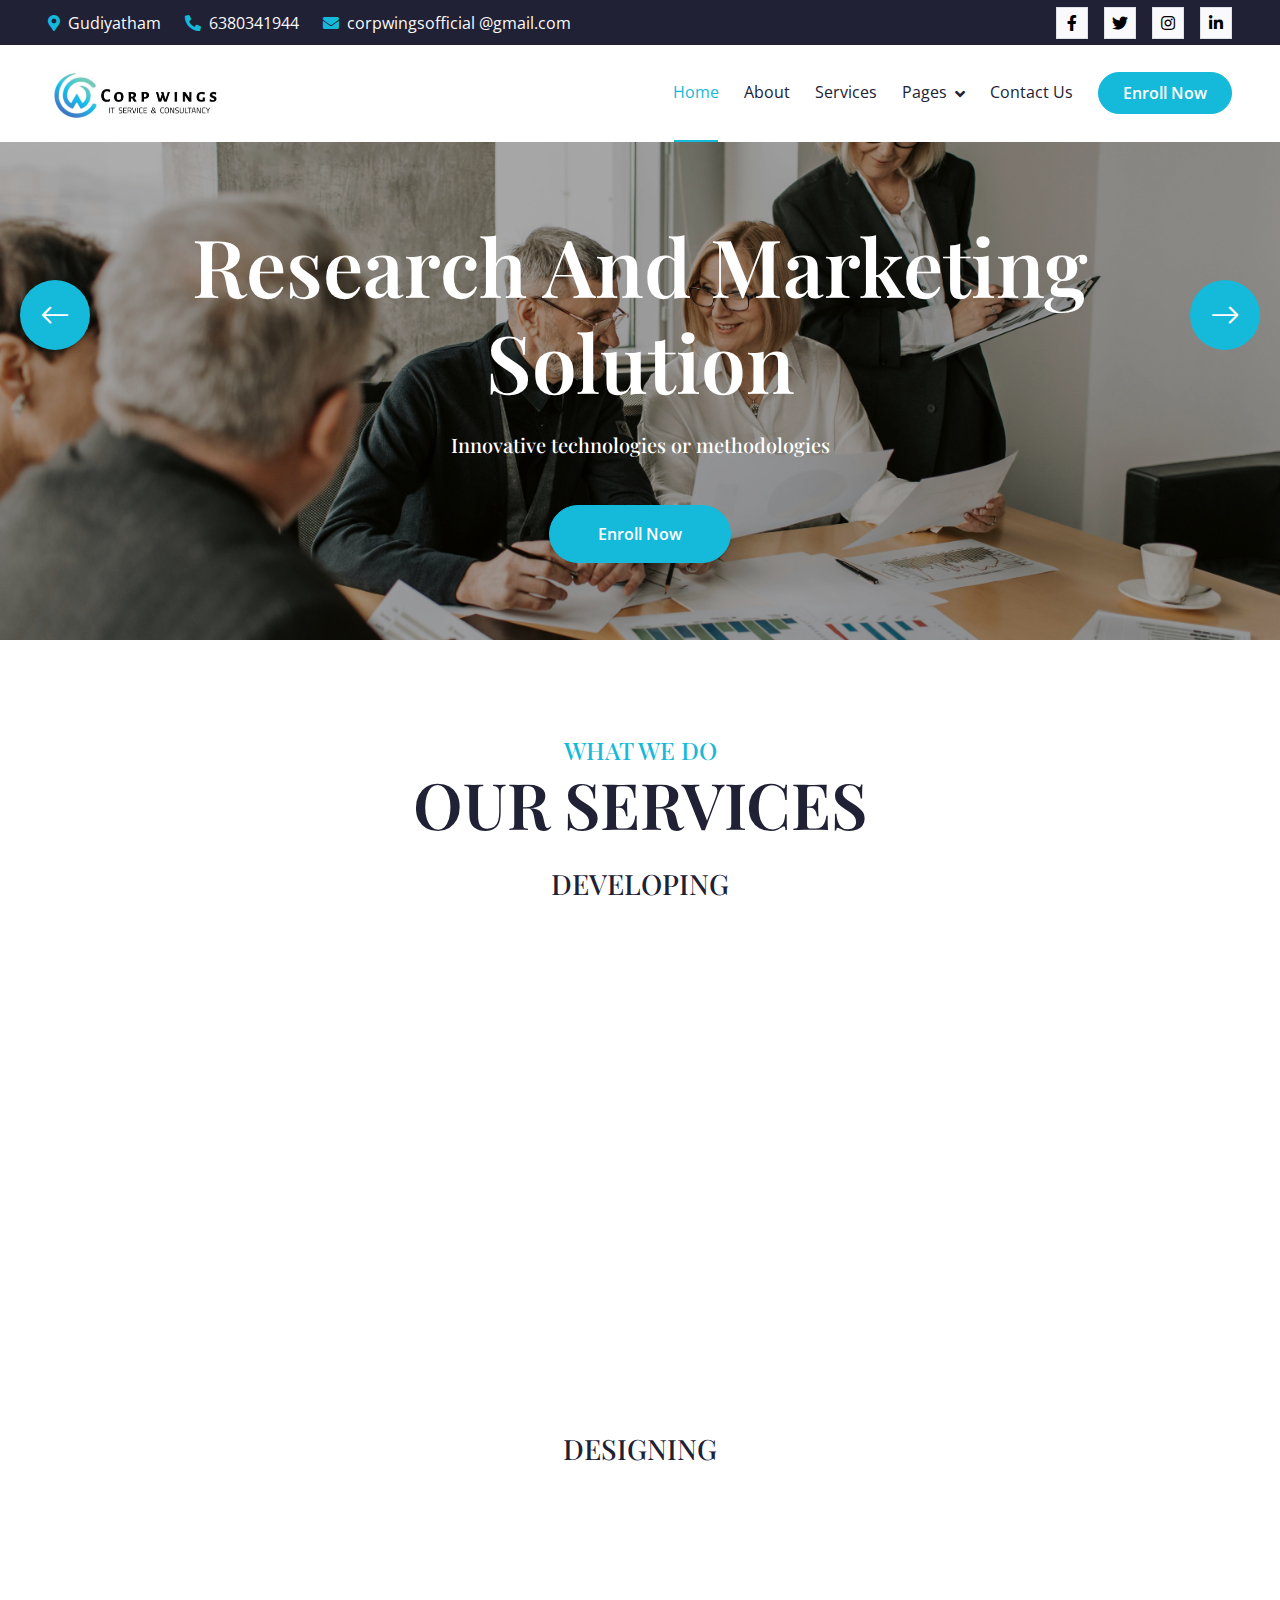
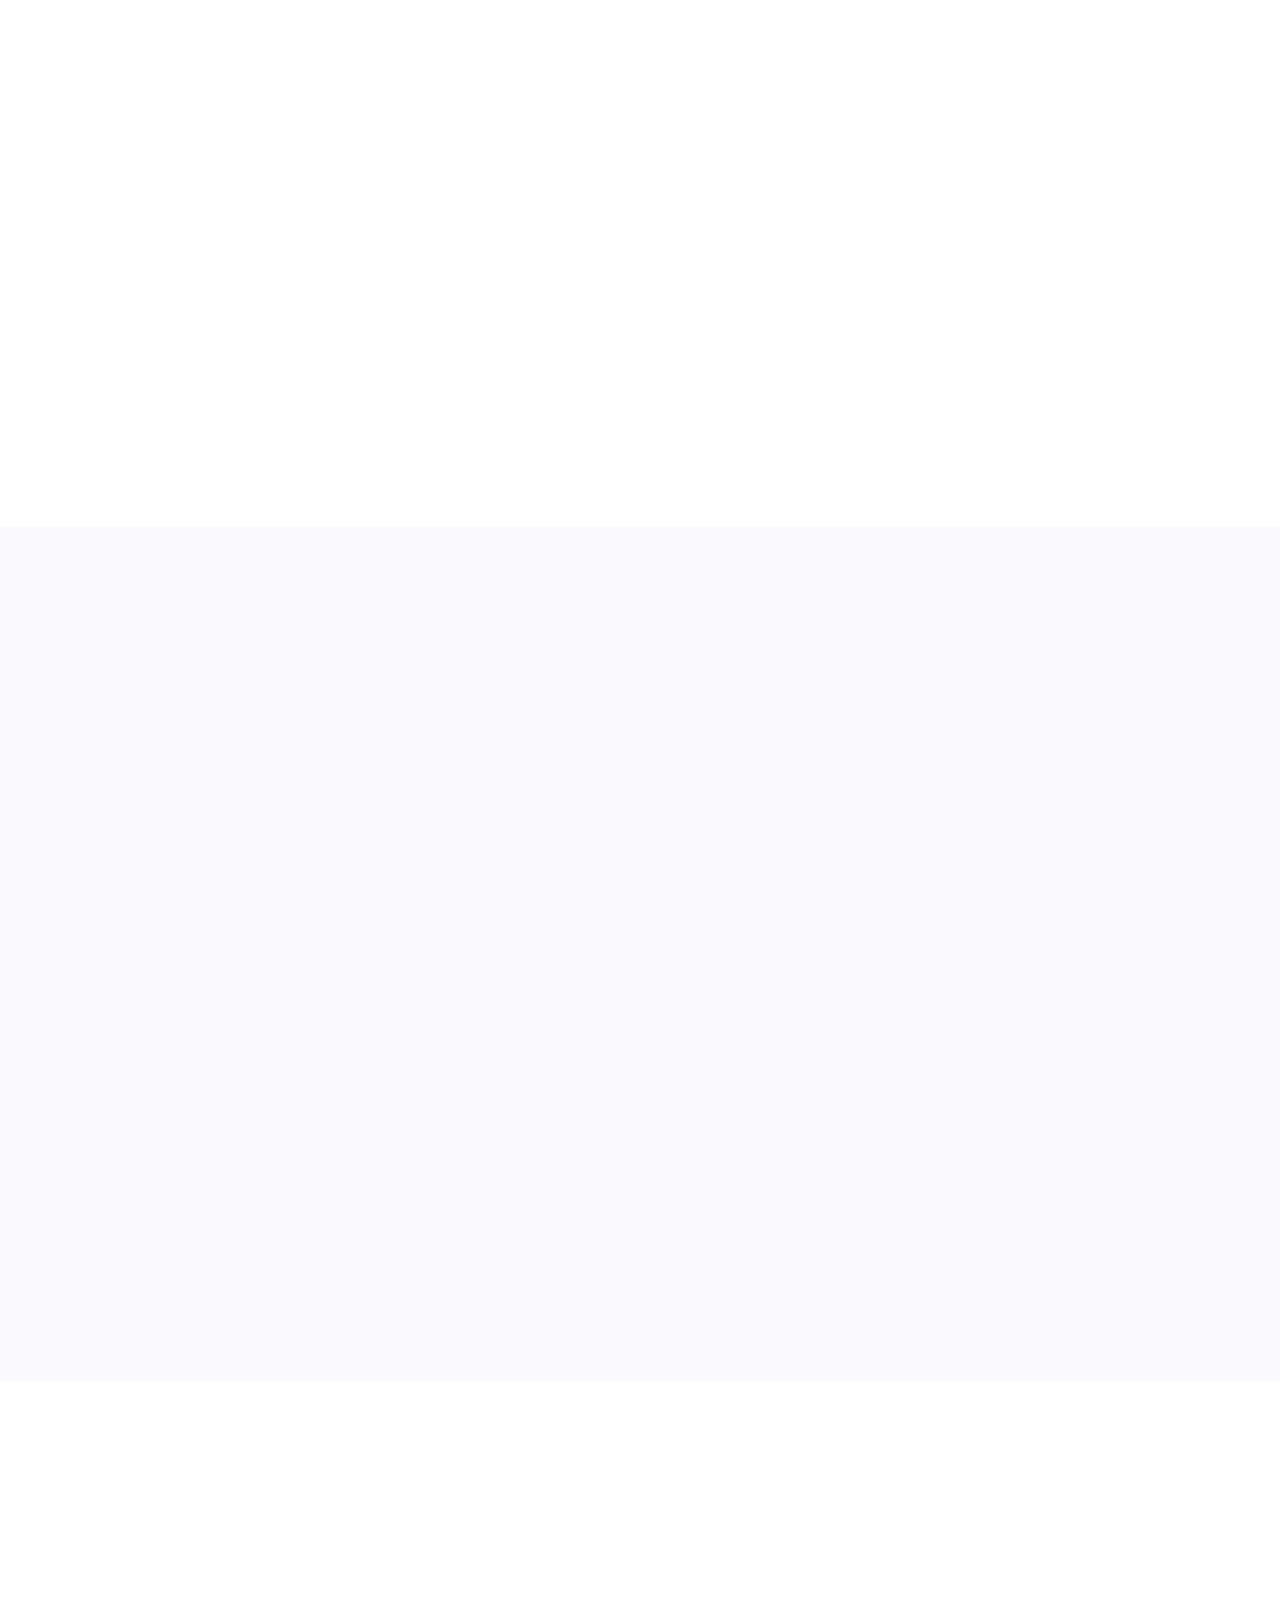
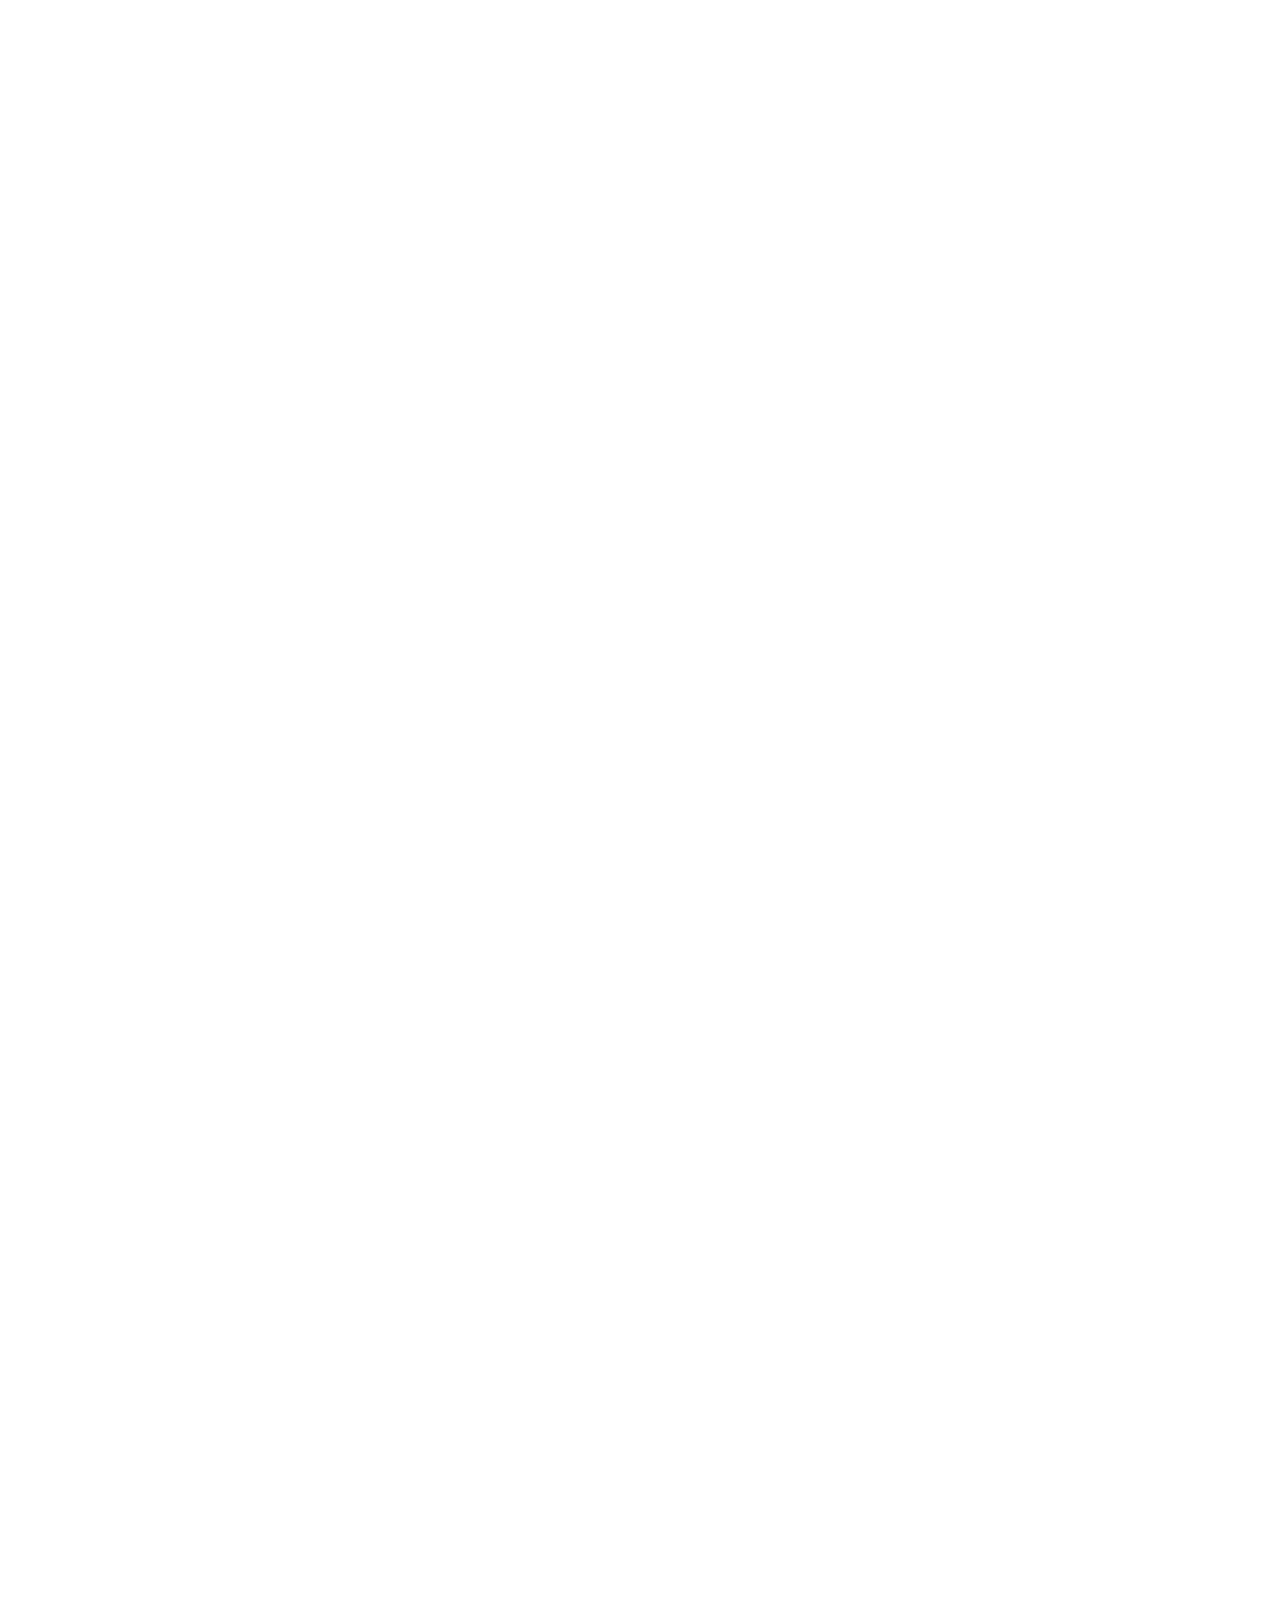
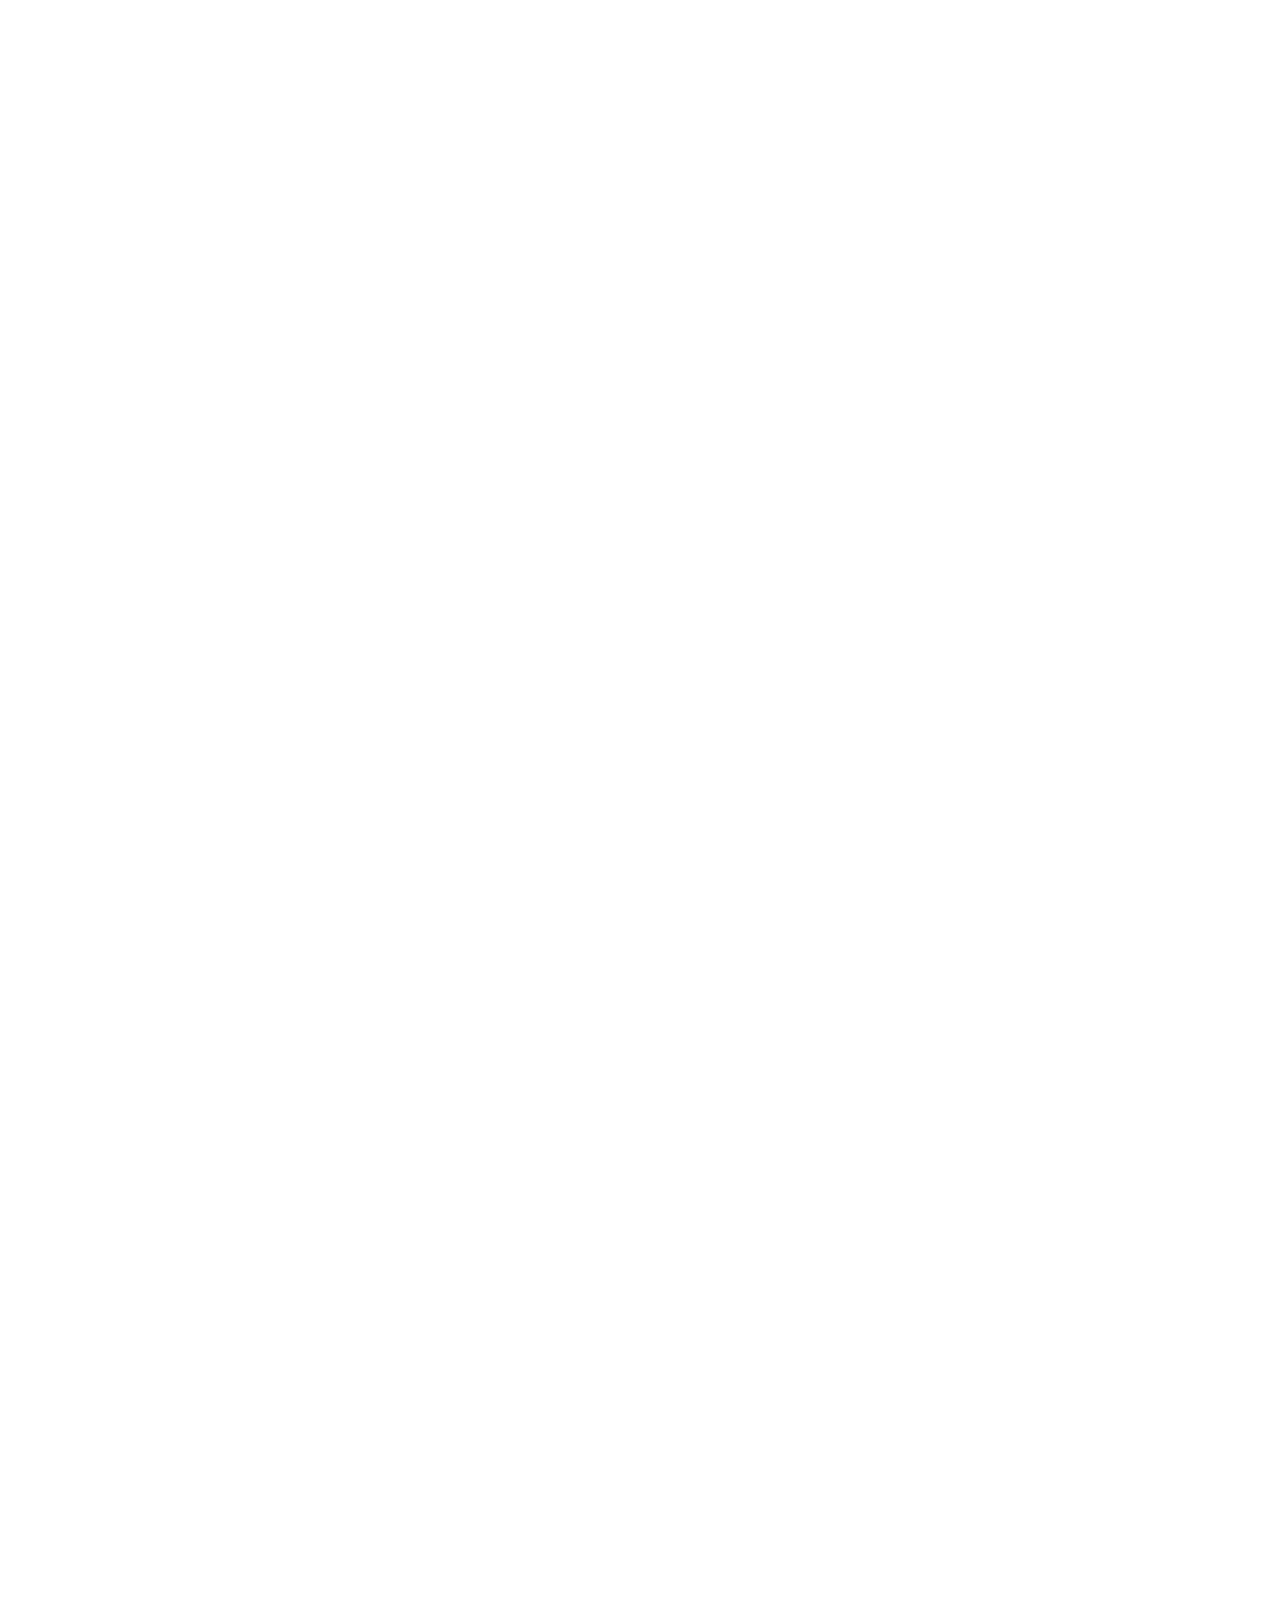
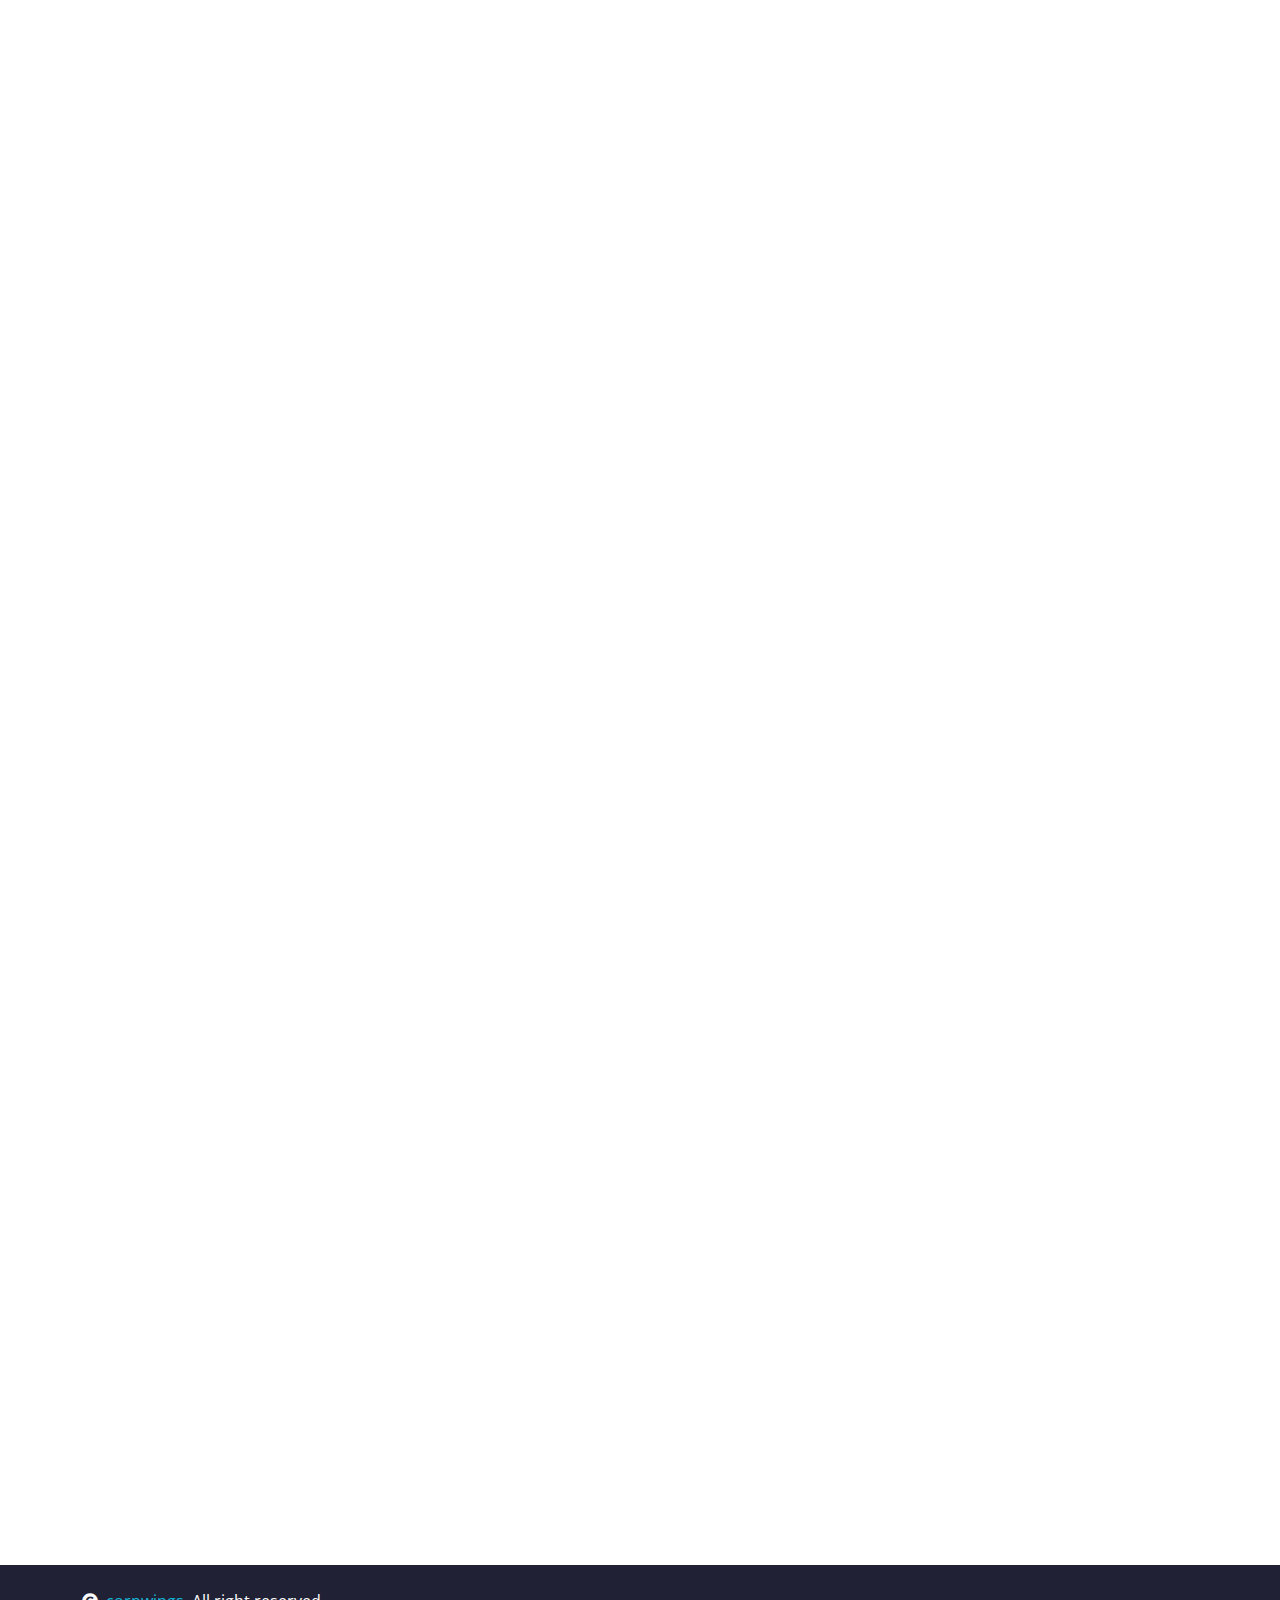
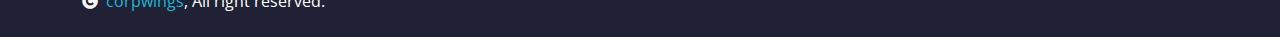
==== index.html @ 0228a09d "index.html" ====
<!DOCTYPE html>
<html lang="en">

    <head>
        <meta charset="utf-8">
        <title>Corp Wings</title>
        <meta content="width=device-width, initial-scale=1.0" name="viewport">
        <meta content="" name="keywords">
        <meta content="" name="description">

        <!-- Google Web Fonts -->
        <link rel="preconnect" href="https://fonts.googleapis.com">
        <link rel="preconnect" href="https://fonts.gstatic.com" crossorigin>
        <link href="https://fonts.googleapis.com/css2?family=Open+Sans:wght@400;500;600&family=Playfair+Display:wght@400;500;600&display=swap" rel="stylesheet"> 

        <!-- Icon Font Stylesheet -->
        <link rel="stylesheet" href="https://use.fontawesome.com/releases/v5.15.4/css/all.css"/>
        <link href="https://cdn.jsdelivr.net/npm/bootstrap-icons@1.4.1/font/bootstrap-icons.css" rel="stylesheet">

        <!-- Libraries Stylesheet -->
        <link href="lib/animate/animate.min.css" rel="stylesheet">
        <link href="lib/owlcarousel/assets/owl.carousel.min.css" rel="stylesheet">


        <!-- Customized Bootstrap Stylesheet -->
        <link href="css/bootstrap.min.css" rel="stylesheet">

        <!-- Template Stylesheet -->
        <link href="css/style.css" rel="stylesheet">
    </head>

    <body>

        <!-- Spinner Start -->
        <div id="spinner" class="show bg-white position-fixed translate-middle w-100 vh-100 top-50 start-50 d-flex align-items-center justify-content-center">
            <div class="spinner-border text-primary" style="width: 3rem; height: 3rem;" role="status">
                <span class="sr-only">Loading...</span>
            </div>
        </div>
        <!-- Spinner End -->


        <!-- Topbar Start -->
        <div class="container-fluid bg-dark px-5 d-none d-lg-block">
            <div class="row gx-0 align-items-center" style="height: 45px;">
                <div class="col-lg-8 text-center text-lg-start mb-lg-0">
                    <div class="d-flex flex-wrap">
                        <a href="#" class="text-light me-4"><i class="fas fa-map-marker-alt text-primary me-2"></i>Gudiyatham</a>
                        <a href="#" class="text-light me-4"><i class="fas fa-phone-alt text-primary me-2"></i>6380341944</a>
                        <a href="#" class="text-light me-0"><i class="fas fa-envelope text-primary me-2"></i>corpwingsofficial
                            @gmail.com</a>
                    </div>
                </div>
                <div class="col-lg-4 text-center text-lg-end">
                    <div class="d-flex align-items-center justify-content-end">
                        <a href="https://www.facebook.com/profile.php?id=61551346386976&mibextid=ZbWKwL" class="btn btn-light btn-square border rounded-circle nav-fill me-3"><i class="fab fa-facebook-f"></i></a>
                        <a href="https://twitter.com/Corpwings_offi?t=jx8nPpPWYghfRuiRBeZw8w&s=08" class="btn btn-light btn-square border rounded-circle nav-fill me-3"><i class="fab fa-twitter"></i></a>
                        <a href="https://www.instagram.com/corpwings_official?igsh=MW95bHQyODcyOTFwag==" class="btn btn-light btn-square border rounded-circle nav-fill me-3"><i class="fab fa-instagram"></i></a>
                        <a href="https://www.linkedin.com/groups/9514782" class="btn btn-light btn-square border rounded-circle nav-fill me-0"><i class="fab fa-linkedin-in"></i></a>
                    </div>
                </div>
            </div>
        </div>
        <!-- Topbar End -->


        <!-- Navbar & Hero Start -->
        <div class="container-fluid position-relative p-0">
            <nav class="navbar navbar-expand-lg navbar-light bg-white px-4 px-lg-5 py-3 py-lg-0">
                <a href="index.html" class="navbar-brand p-0">
                    <h1 class="text-primary m-0"><img src="img/cw logo.jpg" alt="Logo"></h1>
                </a>
                <button class="navbar-toggler" type="button" data-bs-toggle="collapse" data-bs-target="#navbarCollapse">
                    <span class="fa fa-bars"></span>
                </button>
                <div class="collapse navbar-collapse" id="navbarCollapse">
                    <div class="navbar-nav ms-auto py-0">
                        <a href="index.html" class="nav-item nav-link active">Home</a>
                        <a href="about.html" class="nav-item nav-link">About</a>
                        <a href="service.html" class="nav-item nav-link">Services</a>
                        <div class="nav-item dropdown">
                            <a href="#" class="nav-link dropdown-toggle" data-bs-toggle="dropdown">Pages</a>
                            <div class="dropdown-menu m-0">
                                <a href="feature.html" class="dropdown-item">Features</a>
                                <a href="blog.html" class="dropdown-item">Our Blog</a>
                                <a href="team.html" class="dropdown-item">Our Team</a>
                            </div>
                        </div>
                        <a href="contact.html" class="nav-item nav-link">Contact Us</a>
                    </div>
                    <a href="contact.html" class="btn btn-primary rounded-pill text-white py-2 px-4 flex-wrap flex-sm-shrink-0">Enroll Now</a>
                </div>
            </nav>


            <!-- Carousel Start -->
            <div class="header-carousel owl-carousel">
                <div class="header-carousel-item">
                    <img src="img/pexels-vlada-karpovich-7433822.jpg" class="img-fluid w-100" alt="Image">
                    <div class="carousel-caption">
                        <div class="carousel-caption-content p-3">
                            <h1 class="display-1 text-capitalize text-white mb-4">Research and Marketing Solution</h1>
                            <h6 class="mb-5 fs-5" style="color:white"> Innovative technologies or methodologies
                            </h6>
                            <a class="btn btn-primary rounded-pill text-white py-3 px-5" href="contact.html">Enroll Now</a>
                        </div>
                    </div>
                </div>
                <div class="header-carousel-item">
                    <img src="img/pexels-fauxels-3182835.jpg" class="img-fluid w-100" alt="Image">
                    <div class="carousel-caption">
                        <div class="carousel-caption-content p-3">
                            <h1 class="display-1 text-capitalize text-white mb-4">Research and Marketing Solution</h1>
                            <p class="mb-5 fs-5 animated slideInDown" style="color:white;">  Innovative technologies or methodologies
                            </p>
                            <a class="btn btn-primary rounded-pill text-white py-3 px-5" href="contact.html">Enroll Now</a>
                        </div>
                    </div>
                </div>
            </div>
            <!-- Carousel End -->
        </div>
        <!-- Navbar & Hero End -->


        <!-- Services Start -->
        <div class="container-fluid service py-5">
            <div class="container py-5">
                <div class="section-title mb-5 wow fadeInUp" data-wow-delay="0.2s">
                    <div class="sub-style">
                        <h4 class="sub-title px-3 mb-0">What We Do</h4>
                    </div>
                    <h1 class="display-3 mb-4">OUR SERVICES</h1>
                    <h3 class="mb-0">DEVELOPING</h3>
                </div>
                <div class="row g-4 justify-content-center">
                    <div class="col-md-6 col-lg-4 col-xl-3 wow fadeInUp" data-wow-delay="0.1s">
                        <div class="service-item rounded">
                           <div class="service-img rounded-top">
                                <img src="img/image-336x252.jpg" class="img-fluid rounded-top w-100" alt="">
                           </div>
                            <div class="service-content rounded-bottom bg-light p-4">
                                <div class="service-content-inner">
                                    <h5 class="mb-4">App Developing</h5>
                                    <p class="mb-4">Is a process of making software for smartphones, tablets and digital assistants, most commonly for the Android and iOS operating systems.</p>
                                    
                                </div>
                            </div>
                        </div>
                    </div>
                    <div class="col-md-6 col-lg-4 col-xl-3 wow fadeInUp" data-wow-delay="0.3s">
                        <div class="service-item rounded">
                           <div class="service-img rounded-top">
                                <img src="img/image-336x252 (1).jpg" class="img-fluid rounded-top w-100" alt="">
                           </div>
                            <div class="service-content rounded-bottom bg-light p-4">
                                <div class="service-content-inner">
                                    <h5 class="mb-4">WebDeveloping</h5>
                                    <p class="mb-4" >Website development, refers to the tasks associated with creating, building, and maintaining websites and web applications that run online.</p>
                                    
                                </div>
                            </div>
                        </div>
                    </div>
                    <div class="col-md-6 col-lg-4 col-xl-3 wow fadeInUp" data-wow-delay="0.5s">
                        <div class="service-item rounded">
                           <div class="service-img rounded-top">
                                <img src="img/image-336x252 (2).jpg" class="img-fluid rounded-top w-100" alt="">
                           </div>
                            <div class="service-content rounded-bottom bg-light p-4">
                                <div class="service-content-inner">
                                    <h5 class="mb-4">Nocode Developing</h5>
                                    <p class="mb-4">No-code development enables non-programmers to create business-critical apps using a graphical interface.It consists of drag-and-drop elements.</p>
                                    
                                </div>
                            </div>
                        </div>
                    </div>
                    <div class="col-md-6 col-lg-4 col-xl-3 wow fadeInUp" data-wow-delay="0.7s">
                        <div class="service-item rounded">
                           <div class="service-img rounded-top">
                                <img src="img/blogde.jpg" class="img-fluid rounded-top w-100" alt="">
                           </div>
                            <div class="service-content rounded-bottom bg-light p-4">
                                <div class="service-content-inner">
                                    <h5 class="mb-4">Blog</h5>
                                    <p class="mb-4">The blog description should contain relevant information about the topic being discussed in the post, such as key points, facts, and statistics.</p>
                                   
                                </div>
                            </div>
                        </div>
                    </div>
                    <h3 class="mb-0" style="text-align:center;">DESIGNING</h3>
                    <div class="col-md-6 col-lg-4 col-xl-3 wow fadeInUp" data-wow-delay="0.1s">
                        <div class="service-item rounded">
                           <div class="service-img rounded-top">
                                <img src="img/graphic design.jpg" class="img-fluid rounded-top w-100" alt="">
                           </div>
                            <div class="service-content rounded-bottom bg-light p-4">
                                <div class="service-content-inner">
                                    
                                    <h5 class="mb-4">GRAPHIC DESIGNING</h5>
                                    <p class="mb-4">Graphic designers create visual content for online and offline platforms like websites, print ads, logos, and videos, typography, graphic elements.</p>
                                    
                                </div>
                            </div>
                        </div>
                    </div>
                    <div class="col-md-6 col-lg-4 col-xl-3 wow fadeInUp" data-wow-delay="0.3s">
                        <div class="service-item rounded">
                           <div class="service-img rounded-top">
                                <img src="img/banner design.jpg" class="img-fluid rounded-top w-100" alt="">
                           </div>
                            <div class="service-content rounded-bottom bg-light p-4">
                                <div class="service-content-inner">
                                    <h5 class="mb-4">BANNER DESIGNING</h5>
                                    <p class="mb-4">Banners are the creative rectangular ad that are shown along the top, side, or bottom of a website in hopes that it will drive traffic to the advertiser'site.</p>

                                </div>
                            </div>
                        </div>
                    </div>
                    <div class="col-md-6 col-lg-4 col-xl-3 wow fadeInUp" data-wow-delay="0.5s">
                        <div class="service-item rounded">
                           <div class="service-img rounded-top">
                                <img src="img/poster design.jpg" class="img-fluid rounded-top w-100" alt="">
                           </div>
                            <div class="service-content rounded-bottom bg-light p-4">
                                <div class="service-content-inner">
                                    <h5 class="mb-4">POSTER DESIGNING</h5>
                                    <p class="mb-4">Is a type of graphic design. Poster artists utilize graphic design and usually have more flexibility and freedom beyond traditional marketing methods</p>
                                </div>
                            </div>
                        </div>
                    </div>
                    <div class="col-md-6 col-lg-4 col-xl-3 wow fadeInUp" data-wow-delay="0.7s">
                        <div class="service-item rounded">
                           <div class="service-img rounded-top">
                                <img src="img/video editing.jpg" class="img-fluid rounded-top w-100" alt="">
                           </div>
                            <div class="service-content rounded-bottom bg-light p-4">
                                <div class="service-content-inner">
                                    <h5 class="mb-4">VIDEO EDITING</h5>
                                    <p class="mb-4">They use for software applications and editing tools to merge content from multiple sources and add pictures, graphics, visual & sound effects.</p>
                                </div>
                            </div>
                        </div>
                    </div>
                    <div class="col-12 text-center wow fadeInUp" data-wow-delay="0.2s">
                        <a class="btn btn-primary rounded-pill text-white py-3 px-5" href="service.html">Services More</a>
                    </div>
                </div>
            </div>
        </div>
        <!-- Services End -->


        <!-- About Start -->
        <div class="container-fluid about bg-light py-5">
            <div class="container py-5">
                <div class="row g-5 align-items-center">
                    <div class="col-lg-5 wow fadeInLeft" data-wow-delay="0.2s">
                        <div class="about-img pb-5 ps-5">
                            <img src="img/about1.jpeg" class="img-fluid rounded w-100" style="object-fit: cover;" alt="Image">
                           <!-- <div class="about-img-inner">
                                <img src="img/ab.jpg" class="img-fluid rounded-circle w-100 h-100" alt="Image">
                            </div>-->

                            
                        </div>
                    </div>
                    <div class="col-lg-7 wow fadeInRight" data-wow-delay="0.4s">
                        <div class="section-title text-start mb-5">
                            <h4 class="sub-title pe-3 mb-0">About Us</h4>
                            <h1 class="display-3 mb-4">With a focus on innovation &creativity</h1>
                            <p class="mb-4">Welcome to Corpwings, where we transform your digital dreams into reality. With our website creation service, we craft tailored online platforms that captivate, engage, and convert. Our team of seasoned designers and developers meticulously curate every aspect of your website, ensuring seamless functionality, stunning aesthetics, and user-friendly navigation.</p>
                            <div class="mb-4">
                                <p class="text-secondary"><i class="fa fa-check text-primary me-2"></i>Quality of content.</p>
                                <p class="text-secondary"><i class="fa fa-check text-primary me-2"></i> Level of user engagement.</p>
                                <p class="text-secondary"><i class="fa fa-check text-primary me-2"></i>Mobile-friendliness & Number and quality of inbound links</p>
                            </div>
                            <a href="about.html" class="btn btn-primary rounded-pill text-white py-3 px-5">Discover More</a>
                        </div>
                    </div>
                </div>
            </div>
        </div>
        <!-- About End -->

        <!-- Feature Start -->
        <div class="container-fluid feature py-5">
            <div class="container py-5">
                <div class="section-title mb-5 wow fadeInUp" data-wow-delay="0.1s">
                    <div class="sub-style">
                        <h4 class="sub-title px-3 mb-0">Why Choose Us</h4>
                    </div>
                    <h1 class="display-3 mb-4">Why Choose Us? Get Your Life Style Back</h1>
                    <p class="mb-0">With our website creation service, we craft tailored online platforms that captivate, engage, and convert.Whether you're a budding startup or an established enterprise, we're here to elevate your online presence and propel your business to new heights.</p>
                </div>
                <div class="row g-4 justify-content-center">
                    <div class="col-md-6 col-lg-4 col-xl-3 wow fadeInUp" data-wow-delay="0.1s">
                        <div class="row-cols-1 feature-item p-4">
                            <div class="col-12">
                                <div class="feature-icon mb-4">
                                    <div class="p-3 d-inline-flex bg-white rounded">
                                        <img src="img/creative.png" style="width: 80px; height: 64px; color:#74C0FC;">
                                    </div>
                                </div>
                                <div class="feature-content d-flex flex-column">
                                    <h5 class="mb-4">CUSTOMIZED SOLUTIONS</h5>
                                    <p class="mb-0">At Customized Solution, we understand that managing and ever changing IT world isn't easy while focusing on your core business.</p>
                                </div>
                            </div>
                        </div>
                    </div>
                    <div class="col-md-6 col-lg-4 col-xl-3 wow fadeInUp" data-wow-delay="0.3s">
                        <div class="row-cols-1 feature-item p-4">
                            <div class="col-12">
                                <div class="feature-icon mb-4">
                                    <div class="p-3 d-inline-flex bg-white rounded">
                                        <img src="img/collob.png" style="width: 80px; height: 64px; color:#74C0FC;">
                                    </div>
                                </div>
                                <div class="feature-content d-flex flex-column">
                                    <h5 class="mb-4">CREATIVE SOLUTION</h5><br>
                                    <p class="mb-0">Creative thinking enables you to challenge current ideas and understand the urgency, relevance, and purpose of new solutions</p>
                                </div>
                            </div>
                        </div>
                    </div>
                    <div class="col-md-6 col-lg-4 col-xl-3 wow fadeInUp" data-wow-delay="0.5s">
                        <div class="row-cols-1 feature-item p-4">
                            <div class="col-12">
                                <div class="feature-icon mb-4">
                                    <div class="p-3 d-inline-flex bg-white rounded">
                                        <img src="img/expert.png" style="width: 80px; height: 64px; color:#74C0FC;">
                                    </div>
                                </div>
                                <div class="feature-content d-flex flex-column">
                                    <h5 class="mb-4">EXPERT TEAMS</h5><br>
                                    <p class="mb-0">The idea of an expert team is that, first the skills or expertise of each individual team member,maintain technology product.</p>
                                </div>
                            </div>
                        </div>
                    </div>
                    <div class="col-md-6 col-lg-4 col-xl-3 wow fadeInUp" data-wow-delay="0.7s">
                        <div class="row-cols-1 feature-item p-4">
                            <div class="col-12">
                                <div class="feature-icon mb-4">
                                    <div class="p-3 d-inline-flex bg-white rounded">
                                        <img src="img/roll.png" style="width: 80px; height: 64px; color:#74C0FC;">
                                        
                                    </div>
                                </div>
                                <div class="feature-content d-flex flex-column">
                                    <h5 class="mb-4">ROL-DRIVEN APPROACH</h5>
                                    <p class="mb-0">ROI used to evaluate the efficiency of an organization's learning investments,access control mechanism defined around.</p>
                                </div>
                            </div>
                        </div>
                    </div>
                   
                </div>
            </div>
        </div>
        <!-- Feature End -->


        <!-- Book Appointment Start -->
        <div class="container-fluid appointment py-5">
            <div class="container py-5">
                <div class="row g-5 align-items-center">
                    <div class="col-lg-6 wow fadeInLeft" data-wow-delay="0.2">
                        <div class="section-title text-start">
                            <h4 class="sub-title pe-3 mb-0">BEST DIGITAL MARKETING</h4>
                            <h1 class="display-4 mb-4">Best Quality Services and expert solutions</h1>
                            <p class="mb-4">At CorpWings, we're on a mission to revolutionize the digital marketing landscape. Founded with a vision to empower businesses of all sizes, we bring together a dedicated team of passionate experts who thrive on innovation and creativity.</p>
                            <div class="row g-4">
                                
                                <div class="col-sm-6">
                                    <div class="video h-100">
                                        <img src="img/background.webp" class="img-fluid rounded w-250 h-2500" style="object-fit: cover;" alt="">
                                        <button type="button" class="btn btn-play" data-bs-toggle="modal" data-src="https://www.youtube.com/watch?v=CgarrtfDL6s" data-bs-target="#videoModal">
                                            <span></span>
                                        </button>
                                    </div>
                                </div>
                            </div>
                        </div>
                    </div>
                    <div class="col-lg-6 wow fadeInRight" data-wow-delay="0.4s">
                        <div class="appointment-form rounded p-5">
                            <p class="fs-4 text-uppercase text-primary">Get In Touch</p>
                            <h1 class="display-5 mb-4" style="text-align: center;">Enroll Now</h1>
                            <form action="https://formsubmit.co/corpwingsofficial@gmail.com" method="post">
                                <div class="row gy-3 gx-4">
                                    <div class="col-xl-6">
                                        <input type="text" class="form-control py-3 border-primary bg-transparent text-white" placeholder="First Name">
                                    </div>
                                    <div class="col-xl-6">
                                        <input type="email" class="form-control py-3 border-primary bg-transparent text-white" placeholder="Email">
                                    </div>
                                    <div class="col-xl-6">
                                        <input type="phone" class="form-control py-3 border-primary bg-transparent" placeholder="Phone">
                                    </div>
                                    <div class="col-xl-6">
                                        <select class="form-select py-3 border-primary bg-transparent" aria-label="Default select example">
                                            <option selected>Your Gender</option>
                                            <option value="1">Male</option>
                                            <option value="2">FeMale</option>
                                            <option value="3">Others</option>
                                        </select>
                                    </div>
                                    
                                    <div class="col-12">
                                        <textarea class="form-control border-primary bg-transparent text-white" name="text" id="area-text" cols="30" rows="5" placeholder="Write Comments"></textarea>
                                    </div>
                                    <div class="col-12">
                                       <button  name="send message " class="btn btn-light text-primary w-100 py-3">SUBMIT NOW</button>
                                    </div>
                                </div>
                            </form>
                        </div>
                    </div>
                </div>
            </div>
        </div>
        <!-- Modal Video -->
        <div class="modal fade" id="videoModal" tabindex="-1" aria-labelledby="exampleModalLabel" aria-hidden="true">
            <div class="modal-dialog">
                <div class="modal-content rounded-0">
                    <div class="modal-header">
                        <h5 class="modal-title" id="exampleModalLabel">Youtube Video</h5>
                        <button type="button" class="btn-close" data-bs-dismiss="modal" aria-label="Close"></button>
                    </div>
                    <div class="modal-body">
                        <!-- 16:9 aspect ratio -->
                        <div class="ratio ratio-16x9">
                            <iframe class="embed-responsive-item" src="" id="video" allowfullscreen allowscriptaccess="always"
                                allow="autoplay"></iframe>
                        </div>
                    </div>
                </div>
            </div>
        </div>
        <!-- Book Appointment End -->


        <!-- Team Start -->
        <div class="container-fluid team py-5">
            <div class="container py-5">
                <div class="section-title mb-5 wow fadeInUp" data-wow-delay="0.1s">
                    <div class="sub-style">
                        <h4 class="sub-title px-3 mb-0">Meet our team</h4>
                    </div>
                    <h1 class="display-3 mb-4">corpwings IT solution team members</h1>
                    <p class="mb-0">Our team of seasoned designers and developers meticulously curate every aspect of your website, ensuring seamless functionality, stunning aesthetics, and user-friendly navigation. </p>
                </div>
                <div class="row g-4 justify-content-center">
                    <div class="col-md-6 col-lg-6 col-xl-3 wow fadeInUp" data-wow-delay="0.1s">
                        <div class="team-item rounded">
                            <div class="team-img rounded-top h-100">
                                <img src="img/image-364x400.39.jpg" class="img-fluid rounded-top w-100" alt="">
                                <!-- <div class="team-icon d-flex justify-content-center">
                                    <a class="btn btn-square btn-primary text-white rounded-circle mx-1" href=""><i class="fab fa-facebook-f"></i></a>
                                    <a class="btn btn-square btn-primary text-white rounded-circle mx-1" href=""><i class="fab fa-twitter"></i></a>
                                    <a class="btn btn-square btn-primary text-white rounded-circle mx-1" href=""><i class="fab fa-instagram"></i></a>
                                    <a class="btn btn-square btn-primary text-white rounded-circle mx-1" href=""><i class="fab fa-linkedin-in"></i></a>
                                </div>
                                 -->
                            </div>
                            <div class="team-content text-center border border-primary border-top-0 rounded-bottom p-4">
                                <h5>Rajesh Kumar N </h5>
                                <p class="mb-0">Business Development Manager</p>
                            </div>
                        </div>
                    </div>
                    <div class="col-md-6 col-lg-6 col-xl-3 wow fadeInUp" data-wow-delay="0.3s">
                        <div class="team-item rounded">
                            <div class="team-img rounded-top h-100">
                                <img src="img/image-364x400.39 (1).jpg" class="img-fluid rounded-top w-100" alt="">
                               <!--- <div class="team-icon d-flex justify-content-center">
                                    <a class="btn btn-square btn-primary text-white rounded-circle mx-1" href=""><i class="fab fa-facebook-f"></i></a>
                                    <a class="btn btn-square btn-primary text-white rounded-circle mx-1" href=""><i class="fab fa-twitter"></i></a>
                                    <a class="btn btn-square btn-primary text-white rounded-circle mx-1" href=""><i class="fab fa-instagram"></i></a>
                                    <a class="btn btn-square btn-primary text-white rounded-circle mx-1" href=""><i class="fab fa-linkedin-in"></i></a>
                                </div>
                                --->
                            </div>
                            <div class="team-content text-center border border-primary border-top-0 rounded-bottom p-4">
                                <h5>Barath M</h5><br>
                                <p class="mb-0">Managing Director</p>
                            </div>
                        </div>
                    </div>
                    <div class="col-md-6 col-lg-6 col-xl-3 wow fadeInUp" data-wow-delay="0.5s">
                        <div class="team-item rounded">
                            <div class="team-img rounded-top h-100">
                                <img src="img/image-364x400.39 (2).jpg" class="img-fluid rounded-top w-100" alt="">
                                <!---<div class="team-icon d-flex justify-content-center">
                                    <a class="btn btn-square btn-primary text-white rounded-circle mx-1" href=""><i class="fab fa-facebook-f"></i></a>
                                    <a class="btn btn-square btn-primary text-white rounded-circle mx-1" href=""><i class="fab fa-twitter"></i></a>
                                    <a class="btn btn-square btn-primary text-white rounded-circle mx-1" href=""><i class="fab fa-instagram"></i></a>
                                    <a class="btn btn-square btn-primary text-white rounded-circle mx-1" href=""><i class="fab fa-linkedin-in"></i></a>
                                </div>--->
                            
                            </div>
                            <div class="team-content text-center border border-primary border-top-0 rounded-bottom p-4">
                                <h5>Karthik Raja</h5><br>
                                <p class="mb-0">Marketing Manager</p>
                            </div>
                        </div>
                    </div>
                    <div class="col-md-6 col-lg-6 col-xl-3 wow fadeInUp" data-wow-delay="0.7s">
                        <div class="team-item rounded">
                            <div class="team-img rounded-top h-100">
                                <img src="img/image-364x400.39 (3).jpg" class="img-fluid rounded-top w-100" alt="">
                               <!--- <div class="team-icon d-flex justify-content-center">
                                    <a class="btn btn-square btn-primary text-white rounded-circle mx-1" href=""><i class="fab fa-facebook-f"></i></a>
                                    <a class="btn btn-square btn-primary text-white rounded-circle mx-1" href=""><i class="fab fa-twitter"></i></a>
                                    <a class="btn btn-square btn-primary text-white rounded-circle mx-1" href=""><i class="fab fa-instagram"></i></a>
                                    <a class="btn btn-square btn-primary text-white rounded-circle mx-1" href=""><i class="fab fa-linkedin-in"></i></a>
                                </div>
                                -->
                            </div>
                            <div class="team-content text-center border border-primary border-top-0 rounded-bottom p-4">
                                <h5>**************</h5><br>
                                <p class="mb-0">General Manager</p>
                            </div>
                        </div>
                    </div>
                </div>
            </div>
        </div>
        <!-- Team End -->


        <!-- Testimonial Start -->
        <div class="container-fluid testimonial py-5 wow zoomInDown" data-wow-delay="0.1s" height="0px">
            <div class="container py-5" >
                <div class="section-title mb-5">
                    <div class="sub-style">
                        <h4 class="sub-title text-white-50 px-3 mb-0" style="margin-bottom:-70px;">OUR CLIENTS</h4>
                    </div>
                    <h1 class="display-3 mb-4"> Client Project</h1>
                </div>
                <div class="testimonial-carousel owl-carousel">
                    <div class="testimonial-item">
                        <div class="testimonial-inner p-5">
                            <div class="testimonial-inner-img mb-4">
                              <!---  <img src="img/imag1.jpeg" class="img-fluid rounded-circle" alt="">--->
                              <h1 class="mb-2" style="color:white">SEEWE ADS & SERVICES</h1>
                                
                            </div>
        
                            <div class="text-center">
                                <h5 class="mb-2" style="color:white">At SeeWe, we're dedicated to helping businesses thrive in the digital world by providing comprehensive advertising solutions.</h5>
                                
                            </div>
                        </div>
                    </div>
                    <div class="testimonial-item">
                        <div class="testimonial-inner p-5">
                            <div class="testimonial-inner-img mb-4"><br><br><br>
                                <!---<img src="img/image2.jpeg" class="img-fluid rounded-circle" alt="">--->
                                <h1  class="mb-2" style="color:white">JCI INDIA</h1><br>
                            </div>
                            <div class="text-center">
                                <h5 class="mb-2" style="color:white">Junior Chamber International (JCI) is a worldwide federation of young leaders.</h5>
                            </div>
                        </div>
                    </div>
                    <div class="testimonial-item">
                        <div class="testimonial-inner p-5">
                            <div class="testimonial-inner-img mb-4"><br>
                               <!---<img src="img/image3.jpeg" class="img-fluid rounded-circle" alt=""> --->
                               <h1 style="color:whitesmoke; ">NEW VISION TRUST</h1>
                            </div>
                            <div class="text-center">
                                <h5 class="mb-2" style="color:white">Our client support is designed with the sole intention of making your interactions easy and hassle-free.</h5>
                                
                            </div>
                        </div>
                    </div>
                     <div class="testimonial-item">
                        <div class="testimonial-inner p-5">
                            <div class="testimonial-inner-img mb-4"><br>
                               <!--- <img src="img/image4.jpeg" class="img-fluid rounded-circle" alt="">--->
                               <h1 class="mb-2" style="color:white">SREE MAA APPLAM</h1>
                                

                            </div>
                            <div class="text-center">
                                <h5 class="mb-2" style="color:white">Sree Maa Appalam provides you the best range of sree maa appalam, other products with effective & timely delivery.</h5>
                                
                            </div>
                        </div>
                    </div>
                    <div class="testimonial-item">
                        <div class="testimonial-inner p-5">
                            <div class="testimonial-inner-img mb-4"><br>
                                <!---<img src="img/image5.jpeg" class="img-fluid rounded-circle" alt="">--->
                                <h1 class="mb-2" style="color:white">VISION FITNESS</h1>
                            </div>
                            <div class="text-center">
                                <h5 class="mb-2" style="color:white">Today, Vision is committed to serving value-conscious customers with full-commercial strength.</h5>
                                
                            </div>
                        </div>
                    </div>
                    <div class="testimonial-item">
                        <div class="testimonial-inner p-5">
                            <div class="testimonial-inner-img mb-4"><br><br><br>
                                <!--<img src="img/image6.jpeg" class="img-fluid rounded-circle" alt="">-->
                                <h1 class="mb-2" style="color:white">FEMI</h1>
                            </div>
                            <div class="text-center">
                                <h5 class="mb-2" style="color:white">If menstruation were an option, the very cycle of life would cease. It's important to recognize and respect women in this aspect.</h5>
                                
                            </div>
                        </div>
                    </div>
                    <div class="testimonial-item">
                        <div class="testimonial-inner p-5">
                            <div class="testimonial-inner-img mb-4"><br><br>
                               <!--- <img src="img/image7.jpeg" class="img-fluid rounded-circle" alt="">--->
                               <h1 class="mb-2" style="color:white">ROYAL SOLON</h1>
                            </div>
                            <div class="text-center">
                                <h5 class="mb-2" style="color:white">A hair salon providing a range of services including haircuts,treatments, delivered by experienced professionals in a comfortable.</h5>
                                
                            </div>
                        </div>
                    </div>
                    <div class="testimonial-item">
                        <div class="testimonial-inner p-5">
                            <div class="testimonial-inner-img mb-4"><br><br>
                                <!--<img src="img/image8.jpeg" class="img-fluid rounded-circle" alt="">--->
                                <h1 class="mb-2" style="color:white">FARM CAFE</h1>
                            </div>
                            <div class="text-center">
                                <h5 class="mb-2" style="color:white">The restaurant is situated in the midst of organic farming and dense green landscaping.</h5>
                                
                            </div>
                        </div>
                    </div>
                    <div class="testimonial-item">
                        <div class="testimonial-inner p-5">
                            <div class="testimonial-inner-img mb-4"><br><br>
                               <!-- <img src="img/image-200x35.jpg" class="img-fluid rounded-circle" alt="">-->
                               <h1 class="mb-2" style="color:white">TEA BENCH</h1>

                            </div>
                            <div class="text-center">
                                <h5 class="mb-2" style="color:white">start your teavolution with us to bring an inspiring cup of rarest tea experiences.</h5>
                                
                            </div>
                        </div>
                    </div>
                </div>
            </div>
        </div>
        <!-- Testimonial End -->


        <!-- Blog Start -->
        <div class="container-fluid blog py-5">
            <div class="container py-5">
                <div class="section-title mb-5 wow fadeInUp" data-wow-delay="0.1s">
                    <div class="sub-style">
                        <h4 class="sub-title px-3 mb-0">Our Blog</h4>
                    </div>
                    <h1 class="display-3 mb-4">INNOVATIVE AND OPTIMIZE SOLUTIONS</h1>
                    <p class="mb-0">With our website creation service, we craft tailored online platforms that captivate, engage, and convert.Whether you're a budding startup or an established enterprise, we're here to elevate your online presence and propel your business to new heights. Partner with Corpwings and unlock the potential of the digital world today.</p>
                </div>
                <div class="row g-4 justify-content-center">
                    <div class="col-md-6 col-lg-6 col-xl-4 wow fadeInUp" data-wow-delay="0.1s">
                        <div class="blog-item rounded">
                            <div class="blog-img">
                                <img src="img/digital marketing.jpg" class="img-fluid w-100" alt="Image">
                            </div>
                            <div class="blog-centent p-4">
                                <a href="#" class="h4">DIGITAL MARKETING IN TamilNadu</a>
                                <p class="my-4"> Whether you're a budding startup or an established enterprise, we're here to elevate your online presence and propel your business to new heights. Partner with Corpwings and unlock the potential of the digital world today.</p>
                                <a href="#" class="btn btn-primary rounded-pill text-white py-2 px-4 mb-1">Read More</a>
                            </div>
                        </div>
                    </div>
                    <div class="col-md-6 col-lg-6 col-xl-4 wow fadeInUp" data-wow-delay="0.3s">
                        <div class="blog-item rounded">
                            <div class="blog-img">
                                <img src="img/seeee.jpg" class="img-fluid w-100" alt="Image">
                            </div>
                            <div class="blog-centent p-4">
                                
                                <a href="#" class="h4">SEEWE ADS & SERVICES</a><br><br>
                                <p class="my-4">At SeeWe, we're dedicated to helping businesses thrive in the digital world by providing comprehensive advertising solutions and services tailored to your needs. Whether you're a small startup or a large corporation.</p>
                                <a href="https://seeweads.netlify.app/" class="btn btn-primary rounded-pill text-white py-2 px-4 mb-1">Read More</a>
                            </div>
                        </div>
                    </div>
                    <div class="col-md-6 col-lg-6 col-xl-4 wow fadeInUp" data-wow-delay="0.5s">
                        <div class="blog-item rounded">
                            <div class="blog-img">
                                <img src="img/graphic design.jpg" class="img-fluid w-100" alt="Image">
                            </div>
                            <div class="blog-centent p-4">
                                <h3>Upcoming ......</h3>
                                <a href="#" class="h4"> process Going on</a>
                                <p class="my-4"></p><br><br><br><br><br><br><br>
                                <a href="#" class="btn btn-primary rounded-pill text-white py-2 px-4 mb-1">Read More</a>
                            </div>
                        </div>
                    </div>
                </div>
            </div>
        </div>
        <!-- Blog End -->


        <!-- Footer Start -->
        <div class="container-fluid footer py-5 wow fadeIn" data-wow-delay="0.2s">
            <div class="container py-5">
                <div class="row g-5">
                    <div class="col-md-6 col-lg-6 col-xl-3">
                        <div class="footer-item d-flex flex-column">
                            <h4 class="text-white mb-4">CORPWINGS</h4>
                            <p>Welcome to Corpwings, where we transform your digital dreams into reality. With our website creation service, we craft tailored online platforms that captivate, engage, and convert.
                            </p>
                            <div class="d-flex align-items-center">
                                <i class="fas fa-share fa-2x text-white me-2"></i>
                                <a class="btn-square btn btn-primary text-white rounded-circle mx-1" href="https://www.facebook.com/profile.php?id=61551346386976&mibextid=ZbWKwL"><i class="fab fa-facebook-f"></i></a>
                                <a class="btn-square btn btn-primary text-white rounded-circle mx-1" href="https://twitter.com/Corpwings_offi?t=jx8nPpPWYghfRuiRBeZw8w&s=08"><i class="fab fa-twitter"></i></a>
                                <a class="btn-square btn btn-primary text-white rounded-circle mx-1" href="https://www.instagram.com/corpwings_official?igsh=MW95bHQyODcyOTFwag=="><i class="fab fa-instagram"></i></a>
                                <a class="btn-square btn btn-primary text-white rounded-circle mx-1" href="https://www.linkedin.com/groups/9514782"><i class="fab fa-linkedin-in"></i></a>
                            </div>
                        </div>
                    </div>
                    <div class="col-md-6 col-lg-6 col-xl-3">
                        <div class="footer-item d-flex flex-column">
                            <h4 class="mb-4 text-white">Quick Links</h4>
                            <a href="about.html"><i class="fas fa-angle-right me-2"></i> About Us</a>
                            <a href="contact.html"><i class="fas fa-angle-right me-2"></i> Contact Us</a>
                            <a href="blog.html"><i class="fas fa-angle-right me-2"></i> Our Blog & News</a>
                            <a href="team.html"><i class="fas fa-angle-right me-2"></i> Our Team</a>
                        </div>
                    </div>
                    <div class="col-md-6 col-lg-6 col-xl-3">
                        <div class="footer-item d-flex flex-column">
                            <h4 class="mb-4 text-white">CorpWings Services</h4>
                            <a href="service.html"><i class="fas fa-angle-right me-2"></i> All Services</a>
                            <a href="service.html"><i class="fas fa-angle-right me-2"></i> Developing</a>
                            <a href="service.html"><i class="fas fa-angle-right me-2"></i> Designing</a>
                            <a href="service.html"><i class="fas fa-angle-right me-2"></i> Digital Marketing</a>
                            
                        </div>
                    </div>
                    <div class="col-md-6 col-lg-6 col-xl-3">
                        <div class="footer-item d-flex flex-column">
                            <h4 class="mb-4 text-white">Contact Info</h4>
                            <a href=""><i class="fa fa-map-marker-alt me-2"></i> Ummidi Ramanjulu street, BSNL Office road, opposite gudiyatham, Pudupet, Panner sunnambu, Gudiyatham, Tamil Nadu 632602</a>
                            <a href=""><i class="fas fa-envelope me-2"></i>corpwingsofficial@gmail.com</a>
                            <a href=""><i class="fas fa-phone me-2"></i> 6380341944</a>
                        </div>
                    </div>
                </div>
            </div>
        </div>
        <!-- Footer End -->
        
        <!-- Copyright Start -->
        <div class="container-fluid copyright py-4">
            <div class="container">
                <div class="row g-4 align-items-center">
                    <div class="col-md-6 text-center text-md-start mb-md-0">
                        <span class="text-white"><a href="#"><i class="fas fa-copyright text-light me-2"></i>corpwings</a>, All right reserved.</span>
                    </div>
                    <div class="col-md-6 text-center text-md-end text-white">
                        <!--/*** This template is free as long as you keep the below author’s credit link/attribution link/backlink. ***/-->
                        <!--/*** If you'd like to use the template without the below author’s credit link/attribution link/backlink, ***/-->
                        <!--/*** you can purchase the Credit Removal License from "https://htmlcodex.com/credit-removal". ***/-->
                         
                    </div>
                </div>
            </div>
        </div>
        <!-- Copyright End -->

        
           

        
        <!-- JavaScript Libraries -->
        <script src="https://ajax.googleapis.com/ajax/libs/jquery/3.6.4/jquery.min.js"></script>
        <script src="https://cdn.jsdelivr.net/npm/bootstrap@5.0.0/dist/js/bootstrap.bundle.min.js"></script>
        <script src="lib/wow/wow.min.js"></script>
        <script src="lib/easing/easing.min.js"></script>
        <script src="lib/waypoints/waypoints.min.js"></script>
        <script src="lib/owlcarousel/owl.carousel.min.js"></script>
        

        <!-- Template Javascript -->
        <script src="js/main.js"></script>
        
    </body>

</html>
---- css/style.css ----
/*** Spinner Start ***/
/*** Spinner ***/
#spinner {
    opacity: 0;
    visibility: hidden;
    transition: opacity .5s ease-out, visibility 0s linear .5s;
    z-index: 99999;
}

#spinner.show {
    transition: opacity .5s ease-out, visibility 0s linear 0s;
    visibility: visible;
    opacity: 1;
}
/*** Spinner End ***/

.back-to-top {
    position: fixed;
    right: 30px;
    bottom: 30px;
    display: flex;
    width: 45px;
    height: 45px;
    align-items: center;
    justify-content: center;
    transition: 0.5s;
    z-index: 99;
}

/*** Button Start ***/
.btn {
    font-weight: 600;
    transition: .5s;
}

.btn-square {
    width: 32px;
    height: 32px;
}

.btn-sm-square {
    width: 34px;
    height: 34px;
}

.btn-md-square {
    width: 44px;
    height: 44px;
}

.btn-lg-square {
    width: 56px;
    height: 56px;
}

.btn-square,
.btn-sm-square,
.btn-md-square,
.btn-lg-square {
    padding: 0;
    display: flex;
    align-items: center;
    justify-content: center;
    font-weight: normal;
    border-radius: 50%;
}

.btn.btn-primary {
    box-shadow: inset 0 0 0 0 var(--bs-primary);
}

.btn.btn-primary:hover {
    box-shadow: inset 300px 0 0 0 var(--bs-light) !important;
    color: var(--bs-primary) !important;
}

.btn.btn-light {
    box-shadow: inset 0 0 0 0 var(--bs-primary);
}

.btn.btn-light:hover {
    box-shadow: inset 300px 0 0 0 var(--bs-primary);
    color: var(--bs-light) !important;
}

.btn-hover {
    transition: 0.5s;
}

.btn-hover:hover {
    color: var(--bs-secondary) !important;
}

/*** Section Title Start ***/
.section-title {
    max-width: 900px;
    text-align: center;
    margin: 0 auto;
}

.section-title .sub-style {
    position: relative;
    display: inline-block;
    text-transform: uppercase;
    color: var(--bs-primary);
}

.section-title .sub-style::before {
    
}

.section-title .sub-style::after {
    
}

.sub-title {
    position: relative;
    display: inline-block;
    text-transform: uppercase;
    color: var(--bs-primary);
}




/*** Topbar Start ***/
.fixed-top .container {
    transition: 0.5s;
}

.topbar {
    padding: 2px 10px 2px 20px;
    background: var(--bs-primary) !important;
}

.topbar a,
.topbar a i {
    transition: 0.5s;
}

.topbar a:hover,
.topbar a i:hover {
    color: var(--bs-secondary) !important;
}


@media (max-width: 576px) {
    .topbar {
        display: none;    
    }
}
/*** Topbar End ***/


/*** Navbar ***/
.navbar-light .navbar-nav .nav-link {
    font-family: 'Open Sans', sans-serif;
    position: relative;
    margin-right: 25px;
    padding: 35px 0;
    color: var(--bs-dark) !important;
    font-size: 16px;
    font-weight: 400;
    outline: none;
    transition: .5s;
}

.sticky-top.navbar-light .navbar-nav .nav-link {
    padding: 20px 0;
    color: var(--dark) !important;
}

.navbar-light .navbar-nav .nav-link:hover,
.navbar-light .navbar-nav .nav-link.active {
    color: var(--bs-primary) !important;
}

.navbar-light .navbar-brand img {
    max-height: 50px;
    transition: .5s;
}

.sticky-top.navbar-light .navbar-brand img {
    max-height: 45px;
}

.navbar .dropdown-toggle::after {
    border: none;
    content: "\f107";
    font-family: "Font Awesome 5 Free";
    font-weight: 600;
    vertical-align: middle;
    margin-left: 8px;
}

@media (min-width: 1200px) {
    .navbar .nav-item .dropdown-menu {
        display: block;
        visibility: hidden;
        top: 100%;
        transform: rotateX(-75deg);
        transform-origin: 0% 0%;
        border: 0;
        border-radius: 10px;
        transition: .5s;
        opacity: 0;
    }
}

.dropdown .dropdown-menu a:hover {
    background: var(--bs-primary);
    color: var(--bs-white);
}

.navbar .nav-item:hover .dropdown-menu {
    transform: rotateX(0deg);
    visibility: visible;
    background: var(--bs-light) !important;
    transition: .5s;
    opacity: 1;
}

@media (max-width: 991.98px) {
    .sticky-top.navbar-light {
        position: relative;
        background: var(--bs-white);
    }

    .navbar.navbar-expand-lg .navbar-toggler {
        padding: 10px 20px;
        border: 1px solid var(--bs-primary);
        color: var(--bs-primary);
    }

    .navbar-light .navbar-collapse {
        margin-top: 15px;
        border-top: 1px solid #DDDDDD;
    }

    .navbar-light .navbar-nav .nav-link,
    .sticky-top.navbar-light .navbar-nav .nav-link {
        padding: 10px 0;
        margin-left: 0;
        color: var(--bs-dark) !important;
    }

    .navbar-light .navbar-brand img {
        max-height: 45px;
    }
}

@media (min-width: 992px) {
    .navbar-light {
        position: absolute;
        width: 100%;
        top: 0;
        left: 0;
        border-bottom: 1px solid rgba(255, 255, 255, .1);
        z-index: 999;
    }
    
    .sticky-top.navbar-light {
        position: fixed;
        background: white !important;
    }

    .navbar-light .navbar-nav .nav-link::before {
        position: absolute;
        content: "";
        width: 0;
        height: 2px;
        bottom: -1px;
        left: 50%;
        background: var(--bs-primary);
        transition: .5s;
    }

    .navbar-light .navbar-nav .nav-link:hover::before,
    .navbar-light .navbar-nav .nav-link.active::before {
        width: calc(100% - 2px);
        left: 1px;
    }

    .navbar-light .navbar-nav .nav-link.nav-contact::before {
        display: none;
    }
}
/*** Carousel Hero Header Start ***/
.header-carousel {
    position: relative; 
}

.header-carousel .owl-nav .owl-prev {
    position: absolute;
    width: 70px;
    height: 70px;
    top: 50%;
    left: 20px;
    transform: translateY(-50%);
    border-radius: 50%;
    background: var(--bs-primary);
    color: var(--bs-white);
    font-size: 30px;
    display: flex;
    align-items: center;
    justify-content: center;
    transition: 0.5s;
}

.header-carousel .owl-nav .owl-next {
    position: absolute;
    width: 70px;
    height: 70px;
    top: 50%;
    right: 20px;
    transform: translateY(-50%);
    border-radius: 50%;
    background: var(--bs-primary);
    color: var(--bs-white);
    font-size: 30px;
    display: flex;
    align-items: center;
    justify-content: center;
    transition: 0.5s;
}

.header-carousel .owl-nav .owl-prev,
.header-carousel .owl-nav .owl-next {
    top:220px;
    transition: 0.5s;
}

.header-carousel .owl-nav .owl-prev:hover,
.header-carousel .owl-nav .owl-next:hover {
    box-shadow: inset 150px 0 0 0 var(--bs-light) !important;
    color: var(--bs-primary) !important;
}

@media (max-width: 576px) {
    .header-carousel .owl-nav .owl-prev,
    .header-carousel .owl-nav .owl-next {
    
        transition: 0.5s;
    }

    .header-carousel .header-carousel-item .carousel-caption .carousel-caption-content {
        width: 95% !important;
    }
 
}

.header-carousel .header-carousel-item,
.header-carousel .header-carousel-item img {
    position: relative;
    width: 100%;
    height: 500px;
    margin-top: 95px;
    display: black;
    object-fit: cover;
    transition: 0.5s;
    opacity: 3;

}

@media (max-width: 992px) {
    .header-carousel .header-carousel-item,
    .header-carousel .header-carousel-item img {
        margin-top: 0;
        transition: 0.5s;
    }

}

@media (min-width: 992px) {
    .header-carousel .owl-nav .owl-prev,
    .header-carousel .owl-nav .owl-next {
        margin-top: 50px;
    }
}

.header-carousel .header-carousel-item .carousel-caption {
    width: 100%;
    height: 100%;
    position: absolute;
    top: 0;
    left: 0;
    padding: 100px 0;
    display: flex;
    align-items: center;
    justify-content: center;
    background: rgba(0, 0, 0, 0.308);
}

.header-carousel .header-carousel-item .carousel-caption .carousel-caption-content {
    position: relative;
    width: 75%;
    
}
/*** Carousel Hero Header End ***/


/*** Single Page Hero Header Start ***/
.bg-breadcrumb {
    background: linear-gradient(rgba(0, 0, 0, 0.5), rgba(0, 0, 0, 0.5)), url(../img/graphic\ design.jpg);
    background-position: center center;
    background-repeat: no-repeat;
    background-size: cover;
    padding: 160px 0 60px 0;
}

.bg-breadcrumb .breadcrumb-item a {
    color: var(--bs-white) !important;
}
/*** Single Page Hero Header End ***/


/*** Service Start ***/
.service .service-item {
    box-shadow: 0 0 45px rgba(0, 0, 0, .2) ;
}

.service .service-item .service-img {
    position: relative;
    overflow: hidden;
    z-index: 1;
}

.service .service-item .service-img img {
    transition: 0.5s;
}

.service .service-item .service-img::before {
    width: 100%;
    height: 0;
    position: absolute;
    content: "";
    top: 0;
    left: 0;
    border-top-right-radius: 10px;
    border-top-left-radius: 10px;
    transition: 0.5s;
    z-index: 5;
    
}

.service .service-item:hover .service-img::before {
    height: 100%;
    background: rgba(21, 185, 217, .3);
}

.service .service-item .service-img:hover img {
    transform: scale(1.3);
}

.service .service-item .service-content {
    position: relative;
    z-index: 2;

}

.service .service-item .service-content::before {
    width: 100%;
    height: 8px;
    position: absolute;
    content: "";
    bottom: 0;
    left: 0;
    border-bottom-left-radius: 10px;
    border-bottom-right-radius: 10px;
    background: rgba(21, 185, 217, .5);
    transition: 0.5s;
    z-index: 3;
}

.service .service-item:hover .service-content::before {
    background: rgba(21, 185, 217, .5);
    height: 100%;
}

.service .service-item .service-content .service-content-inner {
    transition: 0.5s;
}


.service .service-item:hover .service-content .service-content-inner {
    position: relative;
    color: var(--bs-white) !important;
    z-index: 9;
}
.service .service-item:hover .service-content .service-content-inner h5 {
    color: var(--bs-secondary);
}

/*** Service End ***/

/*** About Start ***/
.about .about-img {
    position: relative;
    overflow: hidden;
    height: 100%;
    border-radius: 10px;
}

.about .about-img .about-img-inner {
    position: absolute;
    left: 0; 
    bottom: 0; 
    border: 10px solid; 
    border-color: var(--bs-white) var(--bs-white) var(--bs-white) var(--bs-white);
    border-radius: 50%;

}

.about .about-img .about-experience {
    position: absolute;
    top: 125px; 
    left: -125px; 
    transform: rotate(-90deg);
    background: transparent;
    color: var(--bs-primary);
    font-size: 20px;
    font-weight: 600;
    letter-spacing: 4px;
}

/*** About End ***/

/*** Feature Start ***/
.feature .feature-item {
    position: relative;
    display: flex;
    border: 1px solid var(--bs-primary);
    border-radius: 10px;
    background: var(--bs-light);
    transition: 0.5s;

}

.feature .feature-item::before {
    width: 0;
    height: 100%;
    content: "";
    position: absolute;
    top: 0;
    left: 0;
    border-radius: 10px;
    transition: 0.5s;
}

.feature .feature-item:hover::before {
    width: 100%;
    background: var(--bs-primary);
}

.feature .feature-item .feature-icon {
    display: inline-flex;
    border-radius: 10px;
    transition: 0.5s;
}

.feature .feature-item:hover .feature-icon {
    position: relative;
    z-index: 2;
}

.feature .feature-item:hover .feature-content {
    position: relative;
    color: var(--bs-white);
    z-index: 2;
}

.feature .feature-item:hover .feature-content h5 {
    color: var(--bs-dark);
}
/*** Feature End ***/


/*** Appointment Start ***/
.appointment {
    background: linear-gradient(rgba(255, 255, 255, 0.9), rgba(255, 255, 255, 0.9)), url(../img/poster\ design.jpg);
    background-position: center center;
    background-repeat: no-repeat;
    background-size: cover;
    background-attachment: fixed;
   
}

.appointment .appointment-form {
    background: rgba(239, 162, 134, 0.3);
}

.appointment .appointment-form .btn.btn-primary {
    box-shadow: inset 0 0 0 0 var(--bs-primary);
}

.appointment .appointment-form .btn.btn-primary:hover {
    box-shadow: inset 600px 0 0 0 var(--bs-light) !important;
    color: var(--bs-primary) !important;
}
/*** Youtube Video start ***/
.video {
    position: relative;
}

.video .btn-play {
    position: absolute;
    z-index: 3;
    top: 50%;
    left: 50%;
    transform: translate(-50%, -50%);
    box-sizing: content-box;
    display: block;
    width: 33px;
    height: 44px;
    border-radius: 50%;
    transition: 0.5s;
    

}

.video .btn-play:before {
    content: "";
    position: absolute;
    z-index: 0;
    left: 50%;
    top: 50%;
    transform: translate(-50%, -50%);
    display: block;
    width: 115px;
    height: 115px;
    background: var(--bs-primary);
    border-radius: 50%;
    animation: pulse-border 1500ms ease-out infinite;
    transition: 0.5s;
}

.video .btn-play:after {
    content: "";
    position: absolute;
    z-index: 1;
    left: 50%;
    top: 50%;
    transform: translate(-50%, -50%);
    display: block;
    width: 100px;
    height: 100px;
    background: var(--bs-secondary);
    border-radius: 50%;
    transition: all 300ms;
}

.video .btn-play span {
    display: block;
    position: relative;
    z-index: 3;
    width: 0;
    height: 0;
    border-left: 33px solid var(--bs-white);
    border-top: 22px solid transparent;
    border-bottom: 22px solid transparent;
    margin-left: 30%;
}

@keyframes pulse-border {
    0% {
        transform: translateX(-50%) translateY(-50%) translateZ(0) scale(1);
        opacity: 1;
    }

    100% {
        transform: translateX(-50%) translateY(-50%) translateZ(0) scale(1.5);
        opacity: 0;
    }
}

#videoModal {
    z-index: 99999;
}

#videoModal .modal-dialog {
    position: relative;
    max-width: 800px;
    margin: 60px auto 0 auto;
}

#videoModal .modal-body {
    position: relative;
    padding: 0px;
}

#videoModal .close {
    position: absolute;
    width: 30px;
    height: 30px;
    right: 0px;
    top: -30px;
    z-index: 999;
    font-size: 30px;
    font-weight: normal;
    color: #ffffff;
    background: #000000;
    opacity: 1;
}
/*** Youtube Video End ***/
/*** Appointment End ***/


/*** Team Start ***/
.team .team-item .team-img {
    position: relative;
    overflow: hidden;
}

.team .team-item .team-img::before {
    position: absolute;
    content: "";
    width: 100%;
    height: 100%;
    top: 0;
    left: 0;
    border-top-right-radius: 10px;
    border-top-left-radius: 10px;
    transition: 0.5s;
}

.team .team-item .team-img .team-icon {
    position: absolute;
    bottom: -125px;
    left: 50%;
    transform: translateX(-50%);
    transition: 0.5s;
}

.team .team-item .team-img:hover .team-icon {
    margin-bottom: 145px;
}

.team .team-item:hover .team-img::before {
    background: rgba(21, 185, 217, .3);
}

.team .team-item .team-content {
    color: var(--bs-primary);
    transition: 0.5s;
}

.team .team-item .team-content h5 {
    color: var(--bs-secondary);
    transition: 0.5s;
}

.team .team-item:hover .team-content h5 {
    color: var(--bs-dark);
}

.team .team-item:hover .team-content {
    background: var(--bs-primary);
    color: var(--bs-white);
}
/*** Team End ***/


/*** testimonial Start ***/
.testimonial {
    background: linear-gradient(rgba(55, 56, 56, 0.459), rgba(78, 79, 80, 0.473)), url(../img/about1.jpeg);
    background-position: center center;
    background-repeat: no-repeat;
    background-size: cover;
    background-attachment: fixed;
    height:700px;
    
}

.testimonial .testimonial-item .testimonial-inner {
    display: flex;
    flex-direction: column;
    align-items: center;
    text-align: center;
    border-radius: 10px;
    background: transparent;
}

.testimonial .testimonial-item .testimonial-inner .testimonial-inner-img {
    width: 200px;
    height: 200px;
    
}

.testimonial .testimonial-carousel.owl-carousel {
    position: relative;
}

.testimonial .testimonial-carousel .owl-nav .owl-prev {
    position: absolute;
    top: 50%;
    left: -20px;
    transform: translateY(-50%);
    width: 60px;
    height: 60px;
    border-radius: 50%;
    display: flex;
    align-items: center;
    justify-content: center;
    font-size: 20px;
    background: var(--bs-light);
    color: var(--bs-primary);
    transition: 0.5s;
}

.testimonial .testimonial-carousel .owl-nav .owl-next {
    position: absolute;
    top: 50%;
    right: -20px;
    transform: translateY(-50%);
    width: 60px;
    height: 60px;
    border-radius: 50%;
    display: flex;
    align-items: center;
    justify-content: center;
    font-size: 20px;
    background: var(--bs-light);
    color: var(--bs-primary);
    transition: 0.5s;
}


.testimonial .testimonial-carousel .owl-nav .owl-prev:hover,
.testimonial .testimonial-carousel .owl-nav .owl-next:hover {
    box-shadow: inset 100px 0 0 0 var(--bs-primary) !important;
    color: var(--bs-white) !important;
}


@media (max-width: 900px) {
    .testimonial .testimonial-carousel .owl-nav .owl-prev {
        margin-top: -190px;
        margin-left: 40px;
    }

    .testimonial .testimonial-carousel .owl-nav .owl-next {
        margin-top: -190px;
        margin-right: 40px;
    }
    
}

.testimonial-carousel .owl-dots {
    display: none;
    justify-content: center;
    margin-top: 20px;
}

.testimonial-carousel .owl-dots .owl-dot {
    width: 20px;
    height: 20px;
    border-radius: 50%;
    margin-right: 15px;
    border: 1px solid var(--bs-white);
    background: transparent;
    transition: 0.5s;
}

.testimonial-carousel .owl-dots .owl-dot.active {
    width: 20px;
    height: 20px;
    background: var(--bs-secondary) !important;
}

.testimonial-carousel .owl-dots .owl-dot span {
    position: relative;
    margin-top: 50%;
    margin-left: 50%;
    transform: translate(-50%, -50%);
    display: flex;
    align-items: center;
    justify-content: center;
}

.testimonial-carousel .owl-dots .owl-dot span::after {
    content: "";
    position: absolute;
    top: 50%;
    right: 1px;
    transform: translateY(-50%);
    width: 8px;
    height: 8px;
    border-radius: 8px;
    display: flex;
    align-items: center;
    justify-content: center;
    text-align: center;
    background: var(--bs-white);
}

.testimonial .testimonial-carousel .testimonial-item .testimonial-inner p.fs-7 {
    transition: 0.5s;
}

@media (min-width: 900px) {
    .testimonial .testimonial-carousel .testimonial-item .testimonial-inner p.fs-7 {
        font-size: 20px;
    }
}


/* Testimonial Section Title Start */
.testimonial .section-title {
    max-width: 900px;
    text-align: center;
    margin: 0 auto;
}

.testimonial .section-title .sub-style {
    position: relative;
    display: inline-block;
    text-transform: uppercase;
    color: var(--bs-primary);
}

.testimonial .section-title .sub-style::before {
    content: "";
    width: 100px;
    position: absolute;
    top: 50%;
    left: 0;
    transform: translateY(-50%);
    margin-top: 8px;
    margin-left: -100px;
    border: 1px solid var(--bs-white) !important;
}

.testimonial .section-title .sub-style::after {
    content: "";
    width: 50px;
    position: absolute;
    top: 50%;
    left: 0;
    transform: translateY(-50%);
    margin-bottom: 5px;
    margin-left: -50px;
    border: 1px solid var(--bs-white) !important;
}

.testimonial .section-title .sub-title {
    position: relative;
    display: inline-block;
    text-transform: uppercase;
    color: var(--bs-primary);
}

.testimonial .section-title .sub-title::before {
    content: "";
    width: 100px;
    position: absolute;
    top: 50%;
    right: 0;
    transform: translateY(-50%);
    margin-top: 8px;
    margin-right: -100px;
    border: 1px solid var(--bs-white) !important;
}

.testimonial .section-title .sub-title::after {
    content: "";
    width: 50px;
    position: absolute;
    top: 50%;
    right: 0;
    transform: translateY(-50%);
    margin-bottom: 8px;
    margin-right: -50px;
    border: 1px solid var(--bs-white) !important;
}
/*** Testimonial End ***/


/*** Blog Start ***/
.blog .blog-item .blog-img {
    position: relative;
    overflow: hidden;
    border-top-right-radius: 10px;
    border-top-left-radius: 10px;
}

.blog .blog-item .blog-img::after {
    content: "";
    position: absolute;
    top: 0;
    left: 0;
    width: 100%;
    height: 100%;
    border-top-right-radius: 10px;
    border-top-left-radius: 10px;
    transition: 0.5s;
}

.blog .blog-item .blog-img img {
    transition: 0.5s;
}

.blog .blog-item .blog-img:hover img {
    transform: scale(1.3);
}

.blog .blog-item:hover .blog-img::after {
    background: rgba(21, 185, 217, .5);
}

.blog .blog-item .blog-centent {
    background: var(--bs-light);
    border: 1px solid var(--bs-primary);
    border-top: 0;
    border-bottom-left-radius: 10px;
    border-bottom-right-radius: 10px;
}
/*** Blog End ***/


/*** Contact Start ***/
.contact {
    background: linear-gradient(rgba(21, 185, 217, 0.9), rgba(21, 185, 217, 0.9)), url(../img/contact1.jpg);
    background-position: center center;
    background-repeat: no-repeat;
    background-size: cover;
    background-attachment: fixed;
}


.contact .contact-form .btn.btn-light {
    box-shadow: inset 0 0 0 0 var(--bs-primary);
}

.contact .contact-form .btn.btn-light:hover {
    box-shadow: inset 600px 0 0 0 var(--bs-primary) !important;
    color: var(--bs-white) !important;
}

.contact .contact-form .form-floating input,
.contact .contact-form .form-floating textarea,
.contact .contact-form .form-floating label {
    color: var(--bs-light);
}



/* Testimonial Section Title Start */
.contact .section-title {
    max-width: 900px;
    text-align: center;
    margin: 0 auto;
}

.contact .section-title .sub-style {
    position: relative;
    display: inline-block;
    text-transform: uppercase;
    color: var(--bs-primary);
}

.contact .section-title .sub-style::before {
    content: "";
    width: 100px;
    position: absolute;
    top: 50%;
    left: 0;
    transform: translateY(-50%);
    margin-top: 8px;
    margin-left: -100px;
    border: 1px solid var(--bs-white) !important;
}

.contact .section-title .sub-style::after {
    content: "";
    width: 50px;
    position: absolute;
    top: 50%;
    left: 0;
    transform: translateY(-50%);
    margin-bottom: 5px;
    margin-left: -50px;
    border: 1px solid var(--bs-white) !important;
}

.contact .section-title .sub-title {
    position: relative;
    display: inline-block;
    text-transform: uppercase;
    color: var(--bs-primary);
}

.contact .section-title .sub-title::before {
    content: "";
    width: 100px;
    position: absolute;
    top: 50%;
    right: 0;
    transform: translateY(-50%);
    margin-top: 8px;
    margin-right: -100px;
    border: 1px solid var(--bs-white) !important;
}

.contact .section-title .sub-title::after {
    content: "";
    width: 50px;
    position: absolute;
    top: 50%;
    right: 0;
    transform: translateY(-50%);
    margin-bottom: 8px;
    margin-right: -50px;
    border: 1px solid var(--bs-white) !important;
}
/*** Contact End ***/


/*** Footer Start ***/
.footer {
    background: linear-gradient(rgba(0, 0, 0, 0.9), rgba(0, 0, 0, 0.9)), url(../img/contact2.jpeg);
    background-position: center center;
    background-repeat: no-repeat;
    background-size: cover;
}
.footer .footer-item a {
    line-height: 35px;
    color: var(--bs-body);
    transition: 0.5s;
}

.footer .footer-item p {
    line-height: 35px;
}

.footer .footer-item a:hover {
    letter-spacing: 2px;
    color: var(--bs-primary);
}

/*** Footer End ***/

/*** copyright Start ***/
.copyright {
    background: var(--bs-dark) !important;
}
/*** copyright end ***/
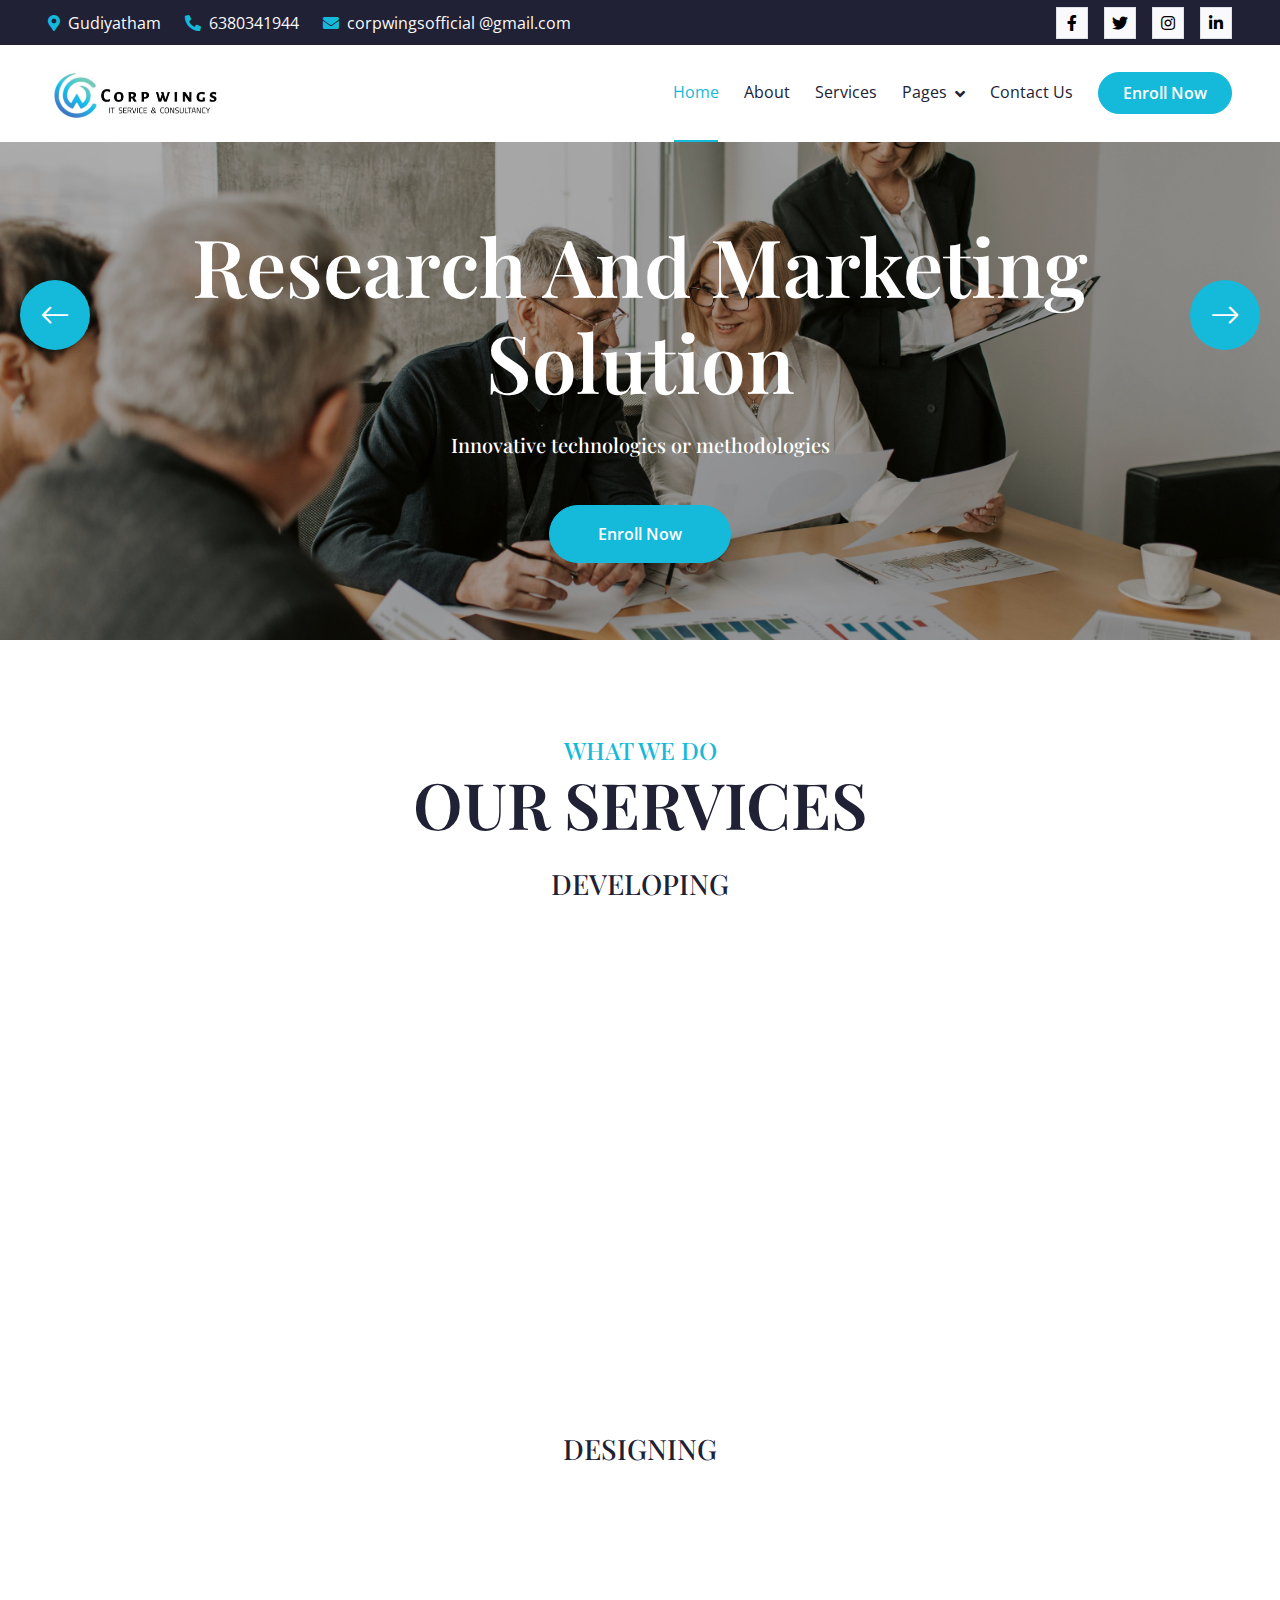
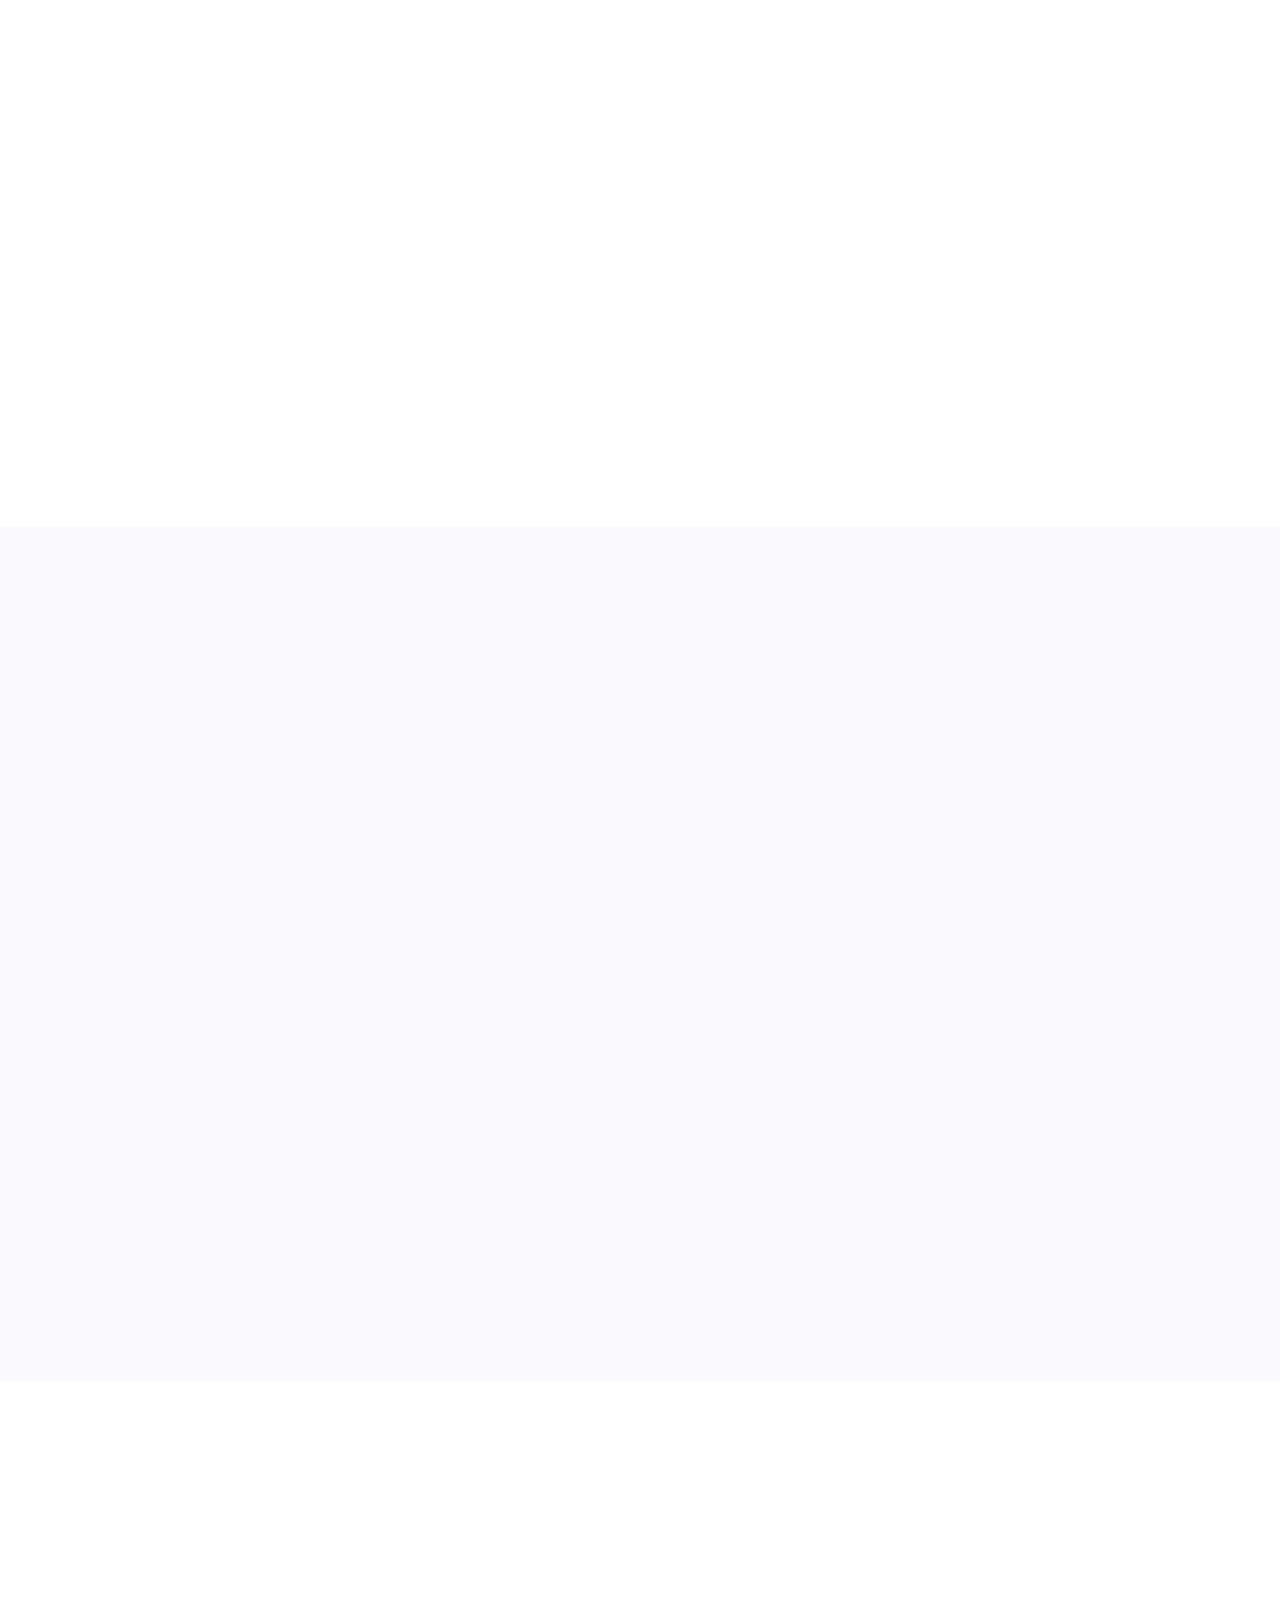
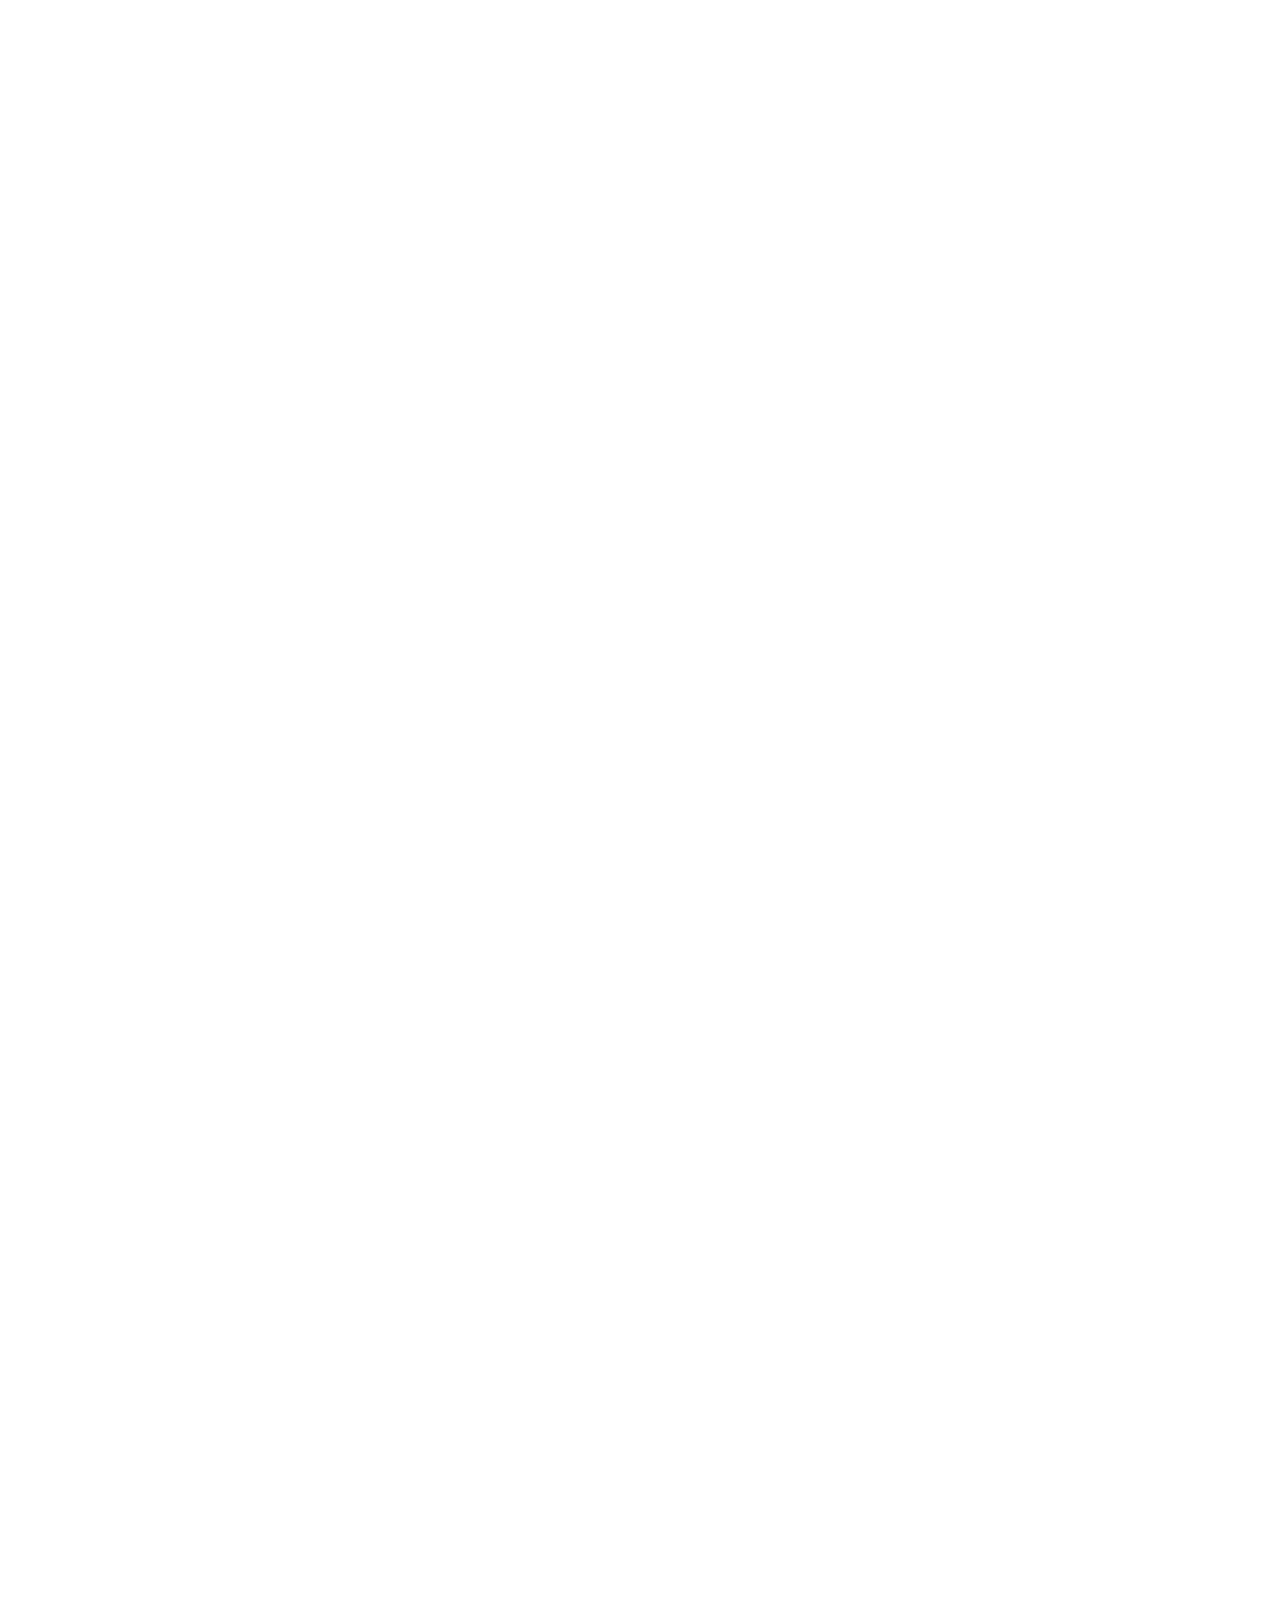
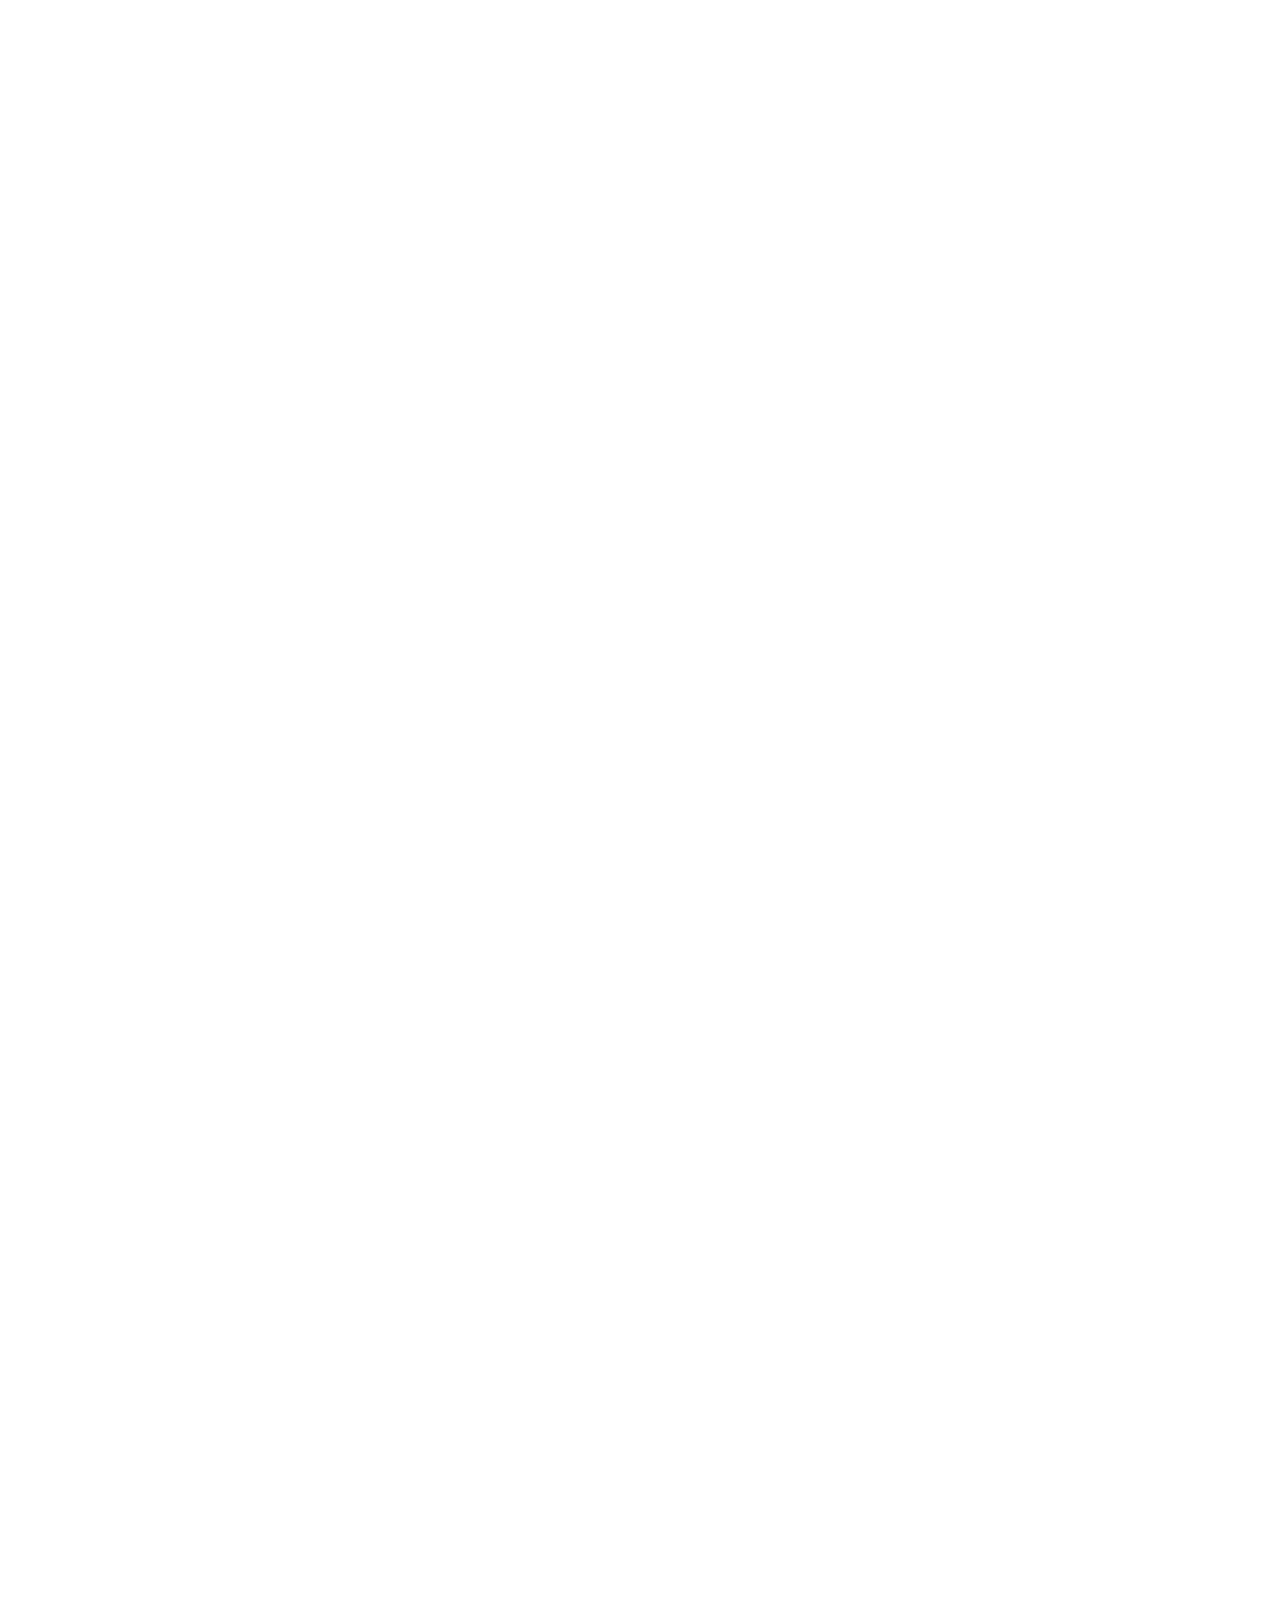
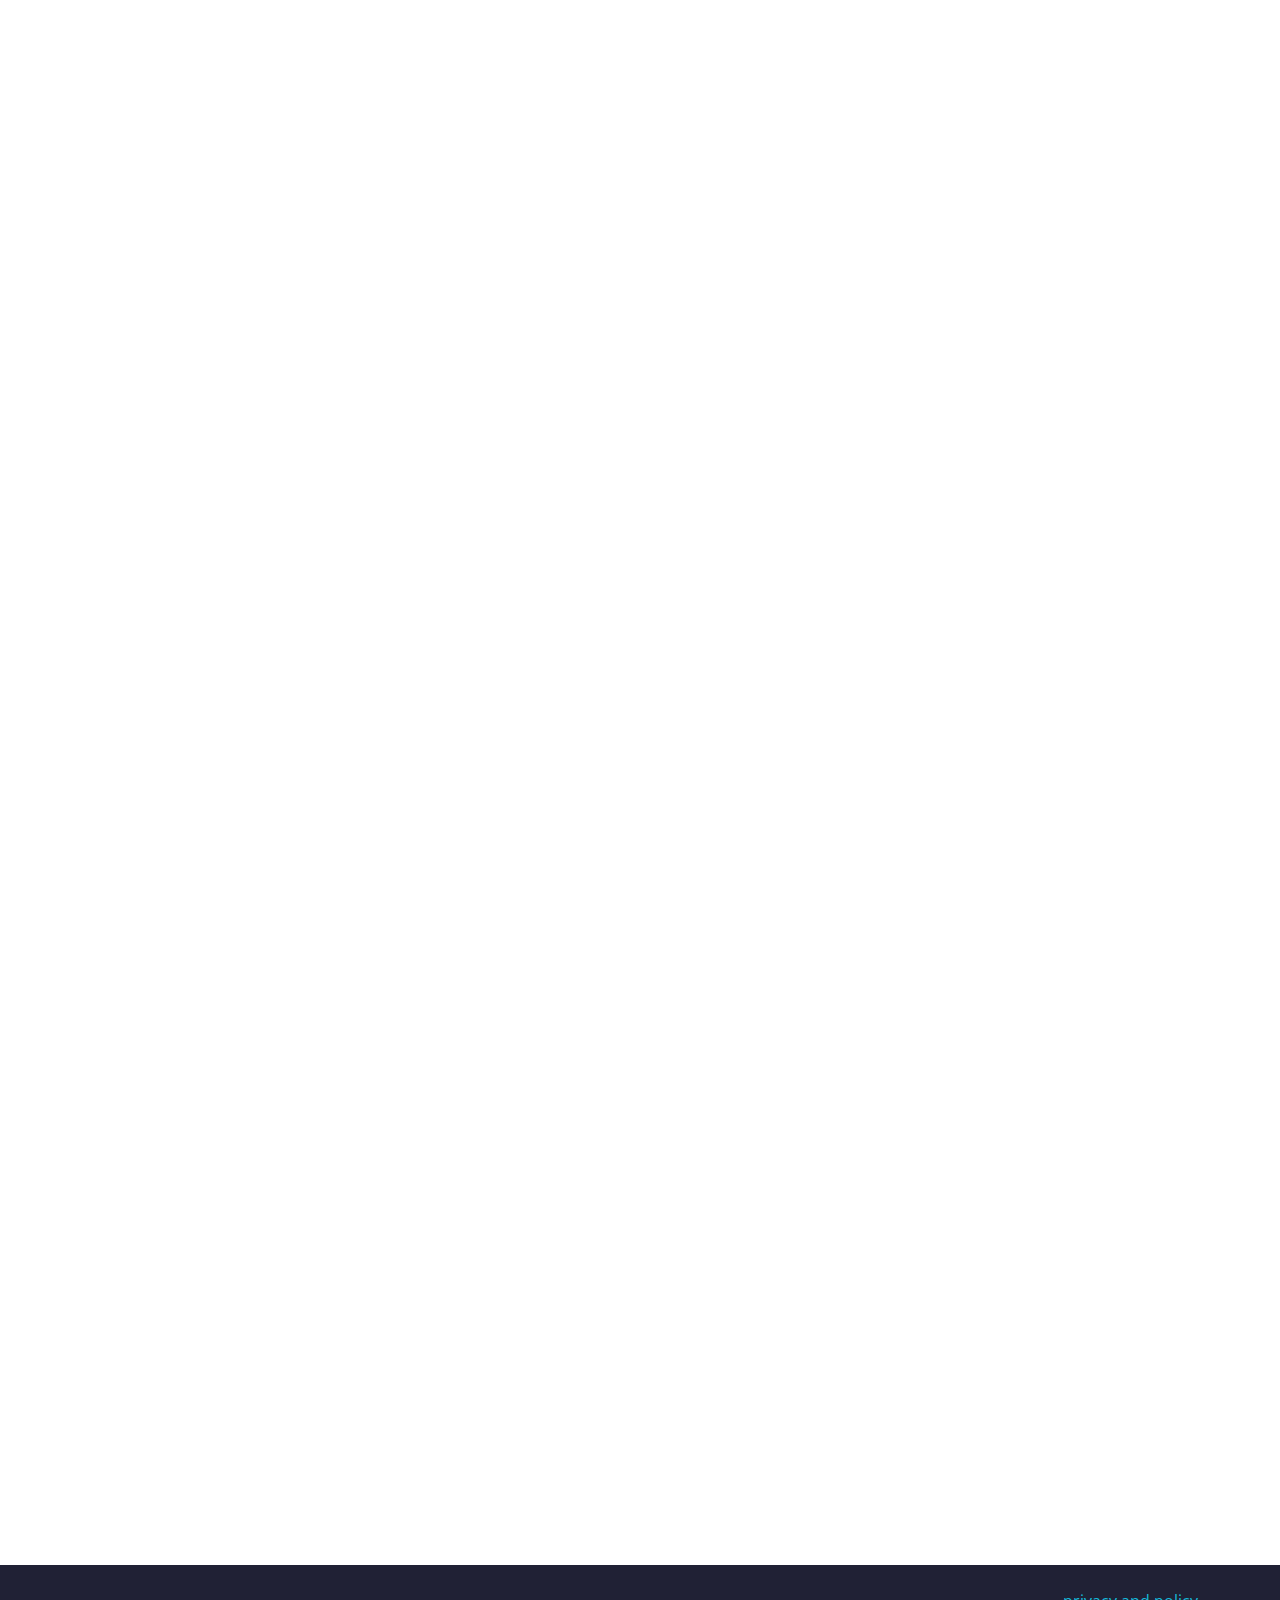
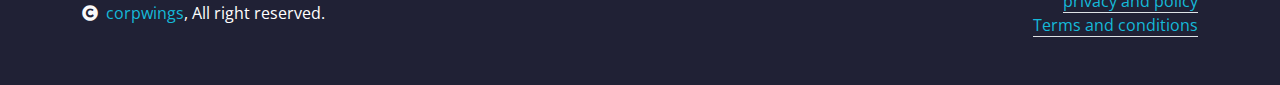
==== commit 2ca97c03: "index.html" ====
--- a/index.html
+++ b/index.html
@@ -3,10 +3,12 @@
 
     <head>
         <meta charset="utf-8">
-        <title>Corp Wings</title>
+        <title>CORP WINGS</title>
         <meta content="width=device-width, initial-scale=1.0" name="viewport">
         <meta content="" name="keywords">
         <meta content="" name="description">
+        <script async src="https://pagead2.googlesyndication.com/pagead/js/adsbygoogle.js?client=ca-pub-6238324292533423"
+     crossorigin="anonymous"></script>
 
         <!-- Google Web Fonts -->
         <link rel="preconnect" href="https://fonts.googleapis.com">
@@ -20,6 +22,7 @@
         <!-- Libraries Stylesheet -->
         <link href="lib/animate/animate.min.css" rel="stylesheet">
         <link href="lib/owlcarousel/assets/owl.carousel.min.css" rel="stylesheet">
+        
 
 
         <!-- Customized Bootstrap Stylesheet -->
@@ -549,7 +552,7 @@
                         <div class="testimonial-inner p-5">
                             <div class="testimonial-inner-img mb-4">
                               <!---  <img src="img/imag1.jpeg" class="img-fluid rounded-circle" alt="">--->
-                              <h1 class="mb-2" style="color:white">SEEWE ADS & SERVICES</h1>
+                              <h1 class="mb-2" style="color:white"> SEEWE<br> ADS & SERVICES</h1>
                                 
                             </div>
         
@@ -561,9 +564,9 @@
                     </div>
                     <div class="testimonial-item">
                         <div class="testimonial-inner p-5">
-                            <div class="testimonial-inner-img mb-4"><br><br><br>
+                            <div class="testimonial-inner-img mb-4">
                                 <!---<img src="img/image2.jpeg" class="img-fluid rounded-circle" alt="">--->
-                                <h1  class="mb-2" style="color:white">JCI INDIA</h1><br>
+                                <h1  class="mb-2" style="color:white">JCI INDIA</h1>
                             </div>
                             <div class="text-center">
                                 <h5 class="mb-2" style="color:white">Junior Chamber International (JCI) is a worldwide federation of young leaders.</h5>
@@ -572,7 +575,7 @@
                     </div>
                     <div class="testimonial-item">
                         <div class="testimonial-inner p-5">
-                            <div class="testimonial-inner-img mb-4"><br>
+                            <div class="testimonial-inner-img mb-4">
                                <!---<img src="img/image3.jpeg" class="img-fluid rounded-circle" alt=""> --->
                                <h1 style="color:whitesmoke; ">NEW VISION TRUST</h1>
                             </div>
@@ -584,7 +587,7 @@
                     </div>
                      <div class="testimonial-item">
                         <div class="testimonial-inner p-5">
-                            <div class="testimonial-inner-img mb-4"><br>
+                            <div class="testimonial-inner-img mb-4">
                                <!--- <img src="img/image4.jpeg" class="img-fluid rounded-circle" alt="">--->
                                <h1 class="mb-2" style="color:white">SREE MAA APPLAM</h1>
                                 
@@ -598,7 +601,7 @@
                     </div>
                     <div class="testimonial-item">
                         <div class="testimonial-inner p-5">
-                            <div class="testimonial-inner-img mb-4"><br>
+                            <div class="testimonial-inner-img mb-4">
                                 <!---<img src="img/image5.jpeg" class="img-fluid rounded-circle" alt="">--->
                                 <h1 class="mb-2" style="color:white">VISION FITNESS</h1>
                             </div>
@@ -610,7 +613,7 @@
                     </div>
                     <div class="testimonial-item">
                         <div class="testimonial-inner p-5">
-                            <div class="testimonial-inner-img mb-4"><br><br><br>
+                            <div class="testimonial-inner-img mb-4">
                                 <!--<img src="img/image6.jpeg" class="img-fluid rounded-circle" alt="">-->
                                 <h1 class="mb-2" style="color:white">FEMI</h1>
                             </div>
@@ -622,9 +625,9 @@
                     </div>
                     <div class="testimonial-item">
                         <div class="testimonial-inner p-5">
-                            <div class="testimonial-inner-img mb-4"><br><br>
+                            <div class="testimonial-inner-img mb-4">
                                <!--- <img src="img/image7.jpeg" class="img-fluid rounded-circle" alt="">--->
-                               <h1 class="mb-2" style="color:white">ROYAL SOLON</h1>
+                               <h1 class="mb-2" style="color:white">ROYAL <br>SOLON</h1>
                             </div>
                             <div class="text-center">
                                 <h5 class="mb-2" style="color:white">A hair salon providing a range of services including haircuts,treatments, delivered by experienced professionals in a comfortable.</h5>
@@ -634,7 +637,7 @@
                     </div>
                     <div class="testimonial-item">
                         <div class="testimonial-inner p-5">
-                            <div class="testimonial-inner-img mb-4"><br><br>
+                            <div class="testimonial-inner-img mb-4">
                                 <!--<img src="img/image8.jpeg" class="img-fluid rounded-circle" alt="">--->
                                 <h1 class="mb-2" style="color:white">FARM CAFE</h1>
                             </div>
@@ -646,7 +649,7 @@
                     </div>
                     <div class="testimonial-item">
                         <div class="testimonial-inner p-5">
-                            <div class="testimonial-inner-img mb-4"><br><br>
+                            <div class="testimonial-inner-img mb-4">
                                <!-- <img src="img/image-200x35.jpg" class="img-fluid rounded-circle" alt="">-->
                                <h1 class="mb-2" style="color:white">TEA BENCH</h1>
 
@@ -776,6 +779,12 @@
                         <span class="text-white"><a href="#"><i class="fas fa-copyright text-light me-2"></i>corpwings</a>, All right reserved.</span>
                     </div>
                     <div class="col-md-6 text-center text-md-end text-white">
+                        <!--/* This template is free as long as you keep the below author’s credit link/attribution link/backlink. */-->
+                        <!--/* If you'd like to use the template without the below author’s credit link/attribution link/backlink, */-->
+                        <!--/* you can purchase the Credit Removal License from "https://htmlcodex.com/credit-removal". */-->
+                        <a class="border-bottom" href="privacy.html">privacy and policy</a><br> <a class="border-bottom" href="term and conditions.html">Terms and conditions</a>
+                    </div>
+                    <div class="col-md-6 text-center text-md-end text-white">
                         <!--/*** This template is free as long as you keep the below author’s credit link/attribution link/backlink. ***/-->
                         <!--/*** If you'd like to use the template without the below author’s credit link/attribution link/backlink, ***/-->
                         <!--/*** you can purchase the Credit Removal License from "https://htmlcodex.com/credit-removal". ***/-->
